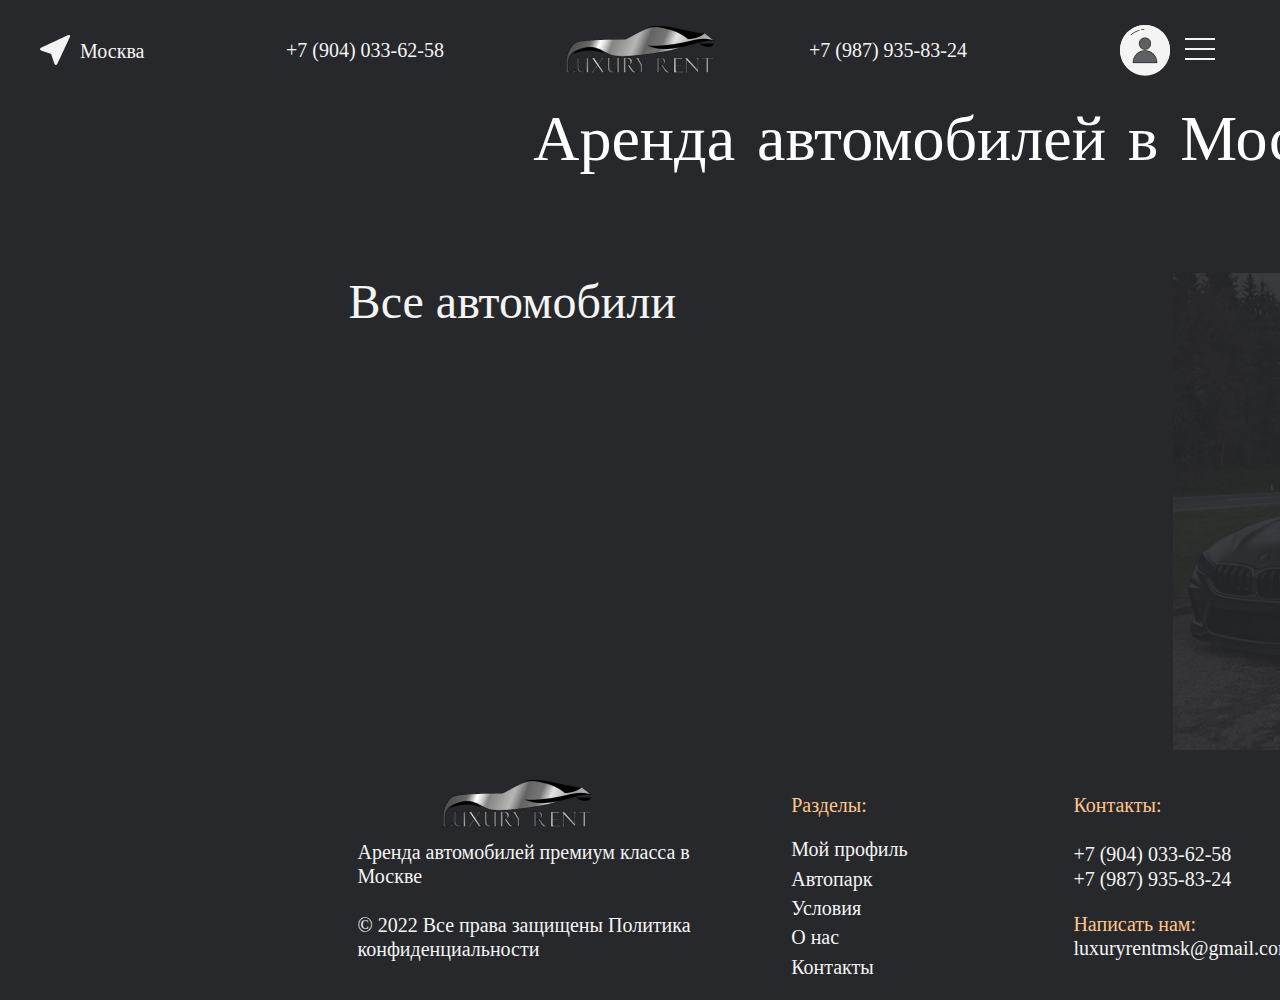
==== pages/catalog.html @ 40f9c1b6 "каталог" ====
<!DOCTYPE html>
<html lang="en">
<head>
    <meta charset="UTF-8">
    <meta http-equiv="X-UA-Compatible" content="IE=edge">
    <meta name="viewport" content="width=device-width, initial-scale=1.0">
    <link rel="stylesheet" href="/scss/style.css">
    <title>Document</title>
</head>
<body>
    <div class="wrapper">
        <div class="header lock_padding">
            <div class="header_body">
                <div class="header_menu">
                    <div class="menu_location">
                        <img src="/images/Vector.png" alt="">
                        <p>Москва</p>
                    </div>
                    <div class="menu_number1">
                        <p>+7 (904) 033-62-58</p>
                    </div>
                    <div class="menu_logo">
                        <a href="/index.html"> <img src="/images/Logo.png" alt=""></a>
                    </div>
                    <div class="menu_number2">
                        <p>+7 (987) 935-83-24</p>
                    </div>
                    <div class="menu_account">
                        <a href="#popup" class="account_link popup_link">
                            <img src="/images/account.png" alt="">
                        </a>
                        <div id="account_burger">
                            <div class="burger_line first"></div>
                            <div class="burger_line second"></div>
                            <div class="burger_line fourth"></div>
                        </div>
                        <div id="main_menu">
                            <div id="close">
                                <img src="/images/Close.png" alt="">
                            </div>
                            <nav>
                                <a href="#popup" class="popup_link">Мой профиль</a>
                                <a href="/pages/catalog.html">Автопарк</a>
                                <a href="#">Условия</a>
                                <a href="#">О нас</a>
                                <a href="#">Контакты</a>
                            </nav>
                        </div>
                    </div>
                </div>
            </div>
        </div>
        <div class="main">
            <div class="main-header">
                Аренда автомобилей в Москве
            </div>
            <div class="main-body">
                <div class="catalog-categories">
                    <a href="#" id="all" class="catalog-item">Все автомобили</a>
                </div>
                <div class="catalog-images">
                    <img id="all-cars" src="/images/catalog/main/all.png" alt="">
                </div>
            </div>
        </div>
        <div class="footer">
            <div class="footer_wrapper">
                <div class="footer_politics">
                    <div class="politics_logo"><img src="/images/Logo.png" alt=""></div>
                    <div class="politics_content">
                        <p>Аренда автомобилей премиум класса в Москве</p> <br>
                        <p>© 2022 Все
                            права защищены Политика конфиденциальности</p>
                    </div>
                </div>
                <div class="footer_menu">
                    <div class="menu_title title">Разделы:</div>
                    <div class="menu_content">
                        <a href="#popup" class="popup_link">
                            <p>Мой профиль</p>
                        </a><a href="#">
                            <p>Автопарк</p>
                        </a><a href="#">
                            <p>Условия</p>
                        </a><a href="#">
                            <p>О нас</p>
                        </a><a href="#">
                            <p>Контакты</p>
                        </a>
                    </div>
                </div>
                <div class="footer_contacts">
                    <div class="contacts_title title">
                        Контакты:
                    </div>
                    <div class="contacts_content">
                        <p>+7 (904) 033-62-58</p>
                        <p>+7 (987) 935-83-24</p>
                    </div>
                    <div class="writeUs title">
                        Написать нам:
                    </div>
                    <div class="writeUs_content">
                        luxuryrentmsk@gmail.com
                    </div>
                </div>
                <div class="footer_address">
                    <div class="address_title title">
                        Адрес:
                    </div>
                    <div class="address_content">
                        <p>Россия, г.Москва,</p>
                        <p>Новый Арбат, 32</p>
                    </div>
                    <div class="address_links">
                        <a href="#"><img src="/images/footer/telegram.png" alt=""></a>
                        <a href="#"> <img src="/images/footer/vk.png" alt=""></a>
                        <a href="#"><img src="/images/footer/inst.png" alt=""></a>
                    </div>
                </div>
            </div>
        </div>
    </div>
    <script src="/js/catalog.js"></script>
    <script src="/js/script.js"></script>
    <script src="/js/popup.js"></script>
    <script src="/js/registration.js"></script>
</body>
</html>
---- scss/style.css ----
@charset "UTF-8";
/*Обнуление*/
@import url("https://fonts.googleapis.com/css2?family=Graduate&display=swap");
* {
  padding: 0;
  margin: 0;
  border: 0;
}

*, *:before, *:after {
  box-sizing: border-box;
}

:focus, :active {
  outline: none;
}

a:focus, a:active {
  outline: none;
}

nav, footer, header, aside {
  display: block;
}

html, body {
  height: 100%;
  width: 100%;
  font-size: 100%;
  line-height: 1;
  font-size: 14px;
  -ms-text-size-adjust: 100%;
  -moz-text-size-adjust: 100%;
  -webkit-text-size-adjust: 100%;
}

input, button, textarea {
  font-family: inherit;
}

input::-ms-clear {
  display: none;
}

button {
  cursor: pointer;
}

button::-moz-focus-inner {
  padding: 0;
  border: 0;
}

a, a:visited {
  text-decoration: none;
}

a:hover {
  text-decoration: none;
}

ul li {
  list-style: none;
}

img {
  vertical-align: top;
}

h1, h2, h3, h4, h5, h6 {
  font-size: inherit;
  font-weight: 400;
}

/*--------------------*/
@font-face {
  font-family: Montserrat;
  src: url("https://fonts.googleapis.com/css2?family=Montserrat&display=swap");
}
* {
  font-family: Montserrat;
}

body {
  background: #27282B;
}

body.lock {
  overflow: hidden;
}

.php {
  display: none;
}

#main_menu {
  background: #27282B;
  width: 246px;
  height: 370px;
  overflow: visible;
  position: absolute;
  top: 25px;
  margin-right: 50px;
}
#main_menu #close {
  display: flex;
  justify-content: left;
  cursor: pointer;
  height: 10px;
}
#main_menu #close img {
  margin-left: 210px;
}
#main_menu nav {
  display: flex;
  flex-direction: column;
  line-height: 24.38px;
}
#main_menu nav a:first-child {
  margin-top: 35px;
}
#main_menu nav a {
  text-align: center;
  font-size: 20px;
  color: white;
  text-decoration: none;
  margin-bottom: 40px;
}

.wrapper {
  width: 1920px;
  margin-left: auto;
  margin-right: auto;
}
.wrapper .header {
  position: fixed;
  top: 0;
  left: 0;
  background-color: #27282B;
  width: 100%;
  height: 100px;
  display: flex;
  align-items: center;
  z-index: 3;
}
.wrapper .header .header_body {
  width: 1200px;
  height: 80px;
  margin-left: auto;
  margin-right: auto;
}
.wrapper .header .header_body .header_menu {
  display: flex;
  height: 100%;
}
.wrapper .header .header_body .header_menu .menu_location {
  display: flex;
  align-items: center;
  height: 100%;
}
.wrapper .header .header_body .header_menu .menu_location img {
  width: 30px;
  height: 30px;
  margin-right: 10px;
}
.wrapper .header .header_body .header_menu .menu_location p {
  font-size: 20px;
  color: #F4F4F4;
  width: 80px;
  height: 22px;
  line-height: 24.38px;
}
.wrapper .header .header_body .header_menu .menu_number1 {
  display: flex;
  align-items: center;
  height: 100%;
  margin-left: 126px;
  width: 185px;
}
.wrapper .header .header_body .header_menu .menu_number1 p {
  color: #F4F4F4;
  line-height: 24.38px;
  font-size: 20px;
}
.wrapper .header .header_body .header_menu .menu_logo {
  display: flex;
  align-items: center;
  margin-left: 94px;
}
.wrapper .header .header_body .header_menu .menu_number2 {
  display: flex;
  align-items: center;
  height: 100%;
  margin-left: 94px;
  width: 185px;
}
.wrapper .header .header_body .header_menu .menu_number2 p {
  font-family: Montserrat;
  color: #F4F4F4;
  line-height: 24.38px;
  font-size: 20px;
}
.wrapper .header .header_body .header_menu .menu_account {
  display: flex;
  align-items: center;
  height: 100%;
  width: 246px;
}
.wrapper .header .header_body .header_menu .menu_account .account_link {
  margin-left: 154px;
  height: 50px;
  width: 50px;
  border-radius: 50%;
  background-color: #F4F4F4;
  display: flex;
  align-items: center;
  justify-content: center;
  flex-direction: column;
  margin-left: 126px;
  margin-right: 15px;
}
.wrapper .header .header_body .header_menu .menu_account #account_burger {
  margin: 200px auto;
  width: 30px;
  height: 40px;
  padding: 0;
  margin: 0;
  box-sizing: border-box;
  position: relative;
  text-align: center;
  background-color: #27282B;
  cursor: pointer;
}
.wrapper .header .header_body .header_menu .menu_account #account_burger .burger_line {
  position: absolute;
  top: 8px;
  right: 0;
  width: 30px;
  height: 2px;
  background: #F4F4F4;
}
.wrapper .header .header_body .header_menu .menu_account #account_burger .second {
  top: 18px;
}
.wrapper .header .header_body .header_menu .menu_account #account_burger .fourth {
  top: 28px;
}
.wrapper .main {
  margin-top: 100px;
  width: 100%;
}
.wrapper .main .main_body {
  height: 100%;
  width: 100%;
  background: #27282B url(../images/Main.png) no-repeat;
}
.wrapper .main .main_body .title p {
  padding-top: 200px;
  padding-left: 355px;
  color: #FFFFFF;
  font-size: 64px;
  line-height: 72.9px;
  font-family: Graduate;
}
.wrapper .main .main_body .catalog {
  margin-left: 360px;
  display: flex;
  width: 480px;
  height: 60px;
  border: 2px solid #F4F4F4;
  border-radius: 20px;
  align-items: center;
  margin-top: 383px;
}
.wrapper .main .main_body .catalog .catalog_arrow {
  margin-left: 37px;
  width: 49.65px;
}
.wrapper .main .main_body .catalog .catalog_arrow #arrow_black {
  display: none;
}
.wrapper .main .main_body .catalog .catalog_content {
  margin-left: 20.35px;
}
.wrapper .main .main_body .catalog .catalog_content p {
  font-family: Montserrat;
  font-weight: 500;
  color: #F4F4F4;
  font-size: 24px;
  line-height: 29.26px;
}
.wrapper .main .main_body .catalog:hover #arrow {
  display: none;
}
.wrapper .main .main_body .catalog:hover #arrow_black {
  display: inline;
}
.wrapper .main .main_body .catalog:hover {
  background-color: #F4F4F4;
}
.wrapper .main .main_body .catalog:hover .catalog_content p {
  color: #27282B;
}
.wrapper .main .main_body .main_info {
  margin-top: 174px;
  display: flex;
  align-items: center;
  justify-content: space-around;
}
.wrapper .main .main_body .main_info .info_block {
  width: 400px;
  height: 223px;
  display: flex;
  flex-direction: column;
}
.wrapper .main .main_body .main_info .info_block .block_logo {
  margin-left: auto;
  margin-right: auto;
  height: 80px;
  width: 80px;
}
.wrapper .main .main_body .main_info .info_block .block_title {
  margin-top: 31px;
  color: #FFFFFF;
  font-size: 32px;
  line-height: 36.45px;
  text-align: center;
}
.wrapper .main .main_body .main_info .info_block .block_body {
  margin-top: 22px;
  text-align: center;
  color: #FFFFFF;
  font-size: 20px;
  line-height: 24.38px;
}
.wrapper .main .main_body .carPark {
  margin-top: 90px;
  width: 1200px;
  height: 961px;
  margin-left: auto;
  margin-right: auto;
}
.wrapper .main .main_body .carPark .carPark_title {
  width: 225px;
  height: 58.06px;
  margin-left: auto;
  margin-right: auto;
  font-size: 48px;
  line-height: 54.67px;
  font-family: Graduate;
  color: #FFC68C;
}
.wrapper .main .main_body .carPark .carPark_content {
  margin-top: 23.94px;
  display: grid;
  grid-template-columns: 587px 587px;
}
.wrapper .main .main_body .carPark .carPark_content .content_item {
  width: 587px;
  height: 370px;
  box-shadow: inset 0px 30px 35px 0px #27282B;
}
.wrapper .main .main_body .carPark .carPark_content .content_item .title {
  font-size: 32px;
  line-height: 36.45px;
  font-family: Graduate;
  color: #F4F4F4;
  width: 508px;
  height: 35px;
  padding-top: 9px;
  margin-left: 5px;
}
.wrapper .main .main_body .carPark .carPark_content .content_item .audi {
  margin-left: 10px;
}
.wrapper .main .main_body .carPark .carPark_content .content_item .price {
  height: 35px;
  width: 280px;
  font-size: 32px;
  line-height: 36.45px;
  font-family: Graduate;
  color: #F4F4F4;
  margin-left: 290px;
  margin-top: 285px;
}
.wrapper .main .main_body .carPark .carPark_content .first {
  background: url(../images/lambo1.png);
}
.wrapper .main .main_body .carPark .carPark_content .first:hover {
  background-image: url(../images/lambo2.png);
}
.wrapper .main .main_body .carPark .carPark_content .second {
  background-image: url(../images/rolls1.png);
  margin-left: 26px;
}
.wrapper .main .main_body .carPark .carPark_content .second:hover {
  background-image: url(../images/rolls2.png);
}
.wrapper .main .main_body .carPark .carPark_content .third {
  background-image: url(../images/audi1.png);
  margin-top: 30px;
}
.wrapper .main .main_body .carPark .carPark_content .third:hover {
  background-image: url(../images/audi2.png);
}
.wrapper .main .main_body .carPark .carPark_content .fourth {
  background-image: url(../images/mustang1.png);
  margin-left: 26px;
  margin-top: 30px;
}
.wrapper .main .main_body .carPark .carPark_content .fourth:hover {
  background-image: url(../images/mustang2.png);
}
.wrapper .main .main_body .carPark_button {
  margin-top: 30px;
  width: 480px;
  height: 60px;
  border: 2px solid #FFC68C;
  border-radius: 20px;
  display: flex;
  align-items: center;
  margin-left: auto;
  margin-right: auto;
  justify-content: center;
  color: #FFC68C;
  font-family: Montserrat;
  font-size: 24px;
  font-weight: 29.26px;
}
.wrapper .main .main_body .carPark_button:hover {
  background-color: #FFC68C;
  color: #F4F4F4;
}
.wrapper .main .info {
  margin-top: 93px;
  width: 1200px;
  height: 586px;
  margin-left: auto;
  margin-right: auto;
  border: 2px solid #FFC68C;
  border-radius: 250px 0 0 0;
}
.wrapper .main .info .info_title {
  margin-top: 22px;
  font-family: Graduate;
  font-size: 48px;
  line-height: 54.67px;
  text-align: center;
  color: #F4F4F4;
}
.wrapper .main .info .info_content p {
  font-family: Graduate;
  font-size: 32px;
  line-height: 36.45px;
  color: #F4F4F4;
  margin-left: 116px;
  margin-top: 27px;
}
.wrapper .main .info .info_content p:first-child {
  margin-top: 35px;
}
.wrapper .main .info .info_content .color {
  color: #FFC68C;
  font-size: 32px;
}
.wrapper .main .info .info_content span {
  font-family: Montserrat;
  font-size: 20px;
  line-height: 24.38px;
}
.wrapper .main .info .info_content .text {
  display: block;
  margin-left: 95px;
}
.wrapper .main .info .info_content .first,
.wrapper .main .info .info_content .second,
.wrapper .main .info .info_content .third,
.wrapper .main .info .info_content .fourth,
.wrapper .main .info .info_content .fifth,
.wrapper .main .info .info_content .sixth {
  margin-right: 34px;
}
.wrapper .main .clients {
  z-index: 0;
  margin-top: 90px;
  height: 593px;
  width: 100%;
  overflow: hidden;
}
.wrapper .main .clients .clients_title {
  height: 58px;
  width: 375px;
  margin-left: auto;
  margin-right: auto;
  font-family: Graduate;
  font-size: 48px;
  line-height: 54.67px;
  color: #FFC68C;
  margin-bottom: 38px;
}
.wrapper .main .clients .swiper_container {
  width: 100%;
  z-index: 1;
}
.wrapper .main .clients .swiper_container .swiper_wrapper {
  width: 100%;
}
.wrapper .main .clients .swiper_container .swiper_wrapper .swiper-slide {
  width: 710px;
}
.wrapper .main .clients .swiper_container .swiper_wrapper .swiper-slide .slide-image {
  width: 710px;
}
.wrapper .main .benefits {
  margin-top: 90px;
  width: 1200px;
  margin-left: auto;
  margin-right: auto;
}
.wrapper .main .benefits .benefits_title {
  font-family: Graduate;
  font-size: 48px;
  text-align: center;
  line-height: 54.67px;
  color: #FFC68C;
}
.wrapper .main .benefits .benefits_content {
  margin-top: 38px;
  font-family: Montserrat;
  font-size: 32px;
  line-height: 39.01px;
  color: #F4F4F4;
}
.wrapper .footer {
  width: 100%;
  margin-top: 30px;
}
.wrapper .footer .footer_wrapper {
  width: 1205px;
  height: 198px;
  margin-left: auto;
  margin-right: auto;
  display: flex;
}
.wrapper .footer .footer_wrapper .title {
  color: #FFC68C;
  font-size: 20px;
  font-family: Montserrat;
  line-height: 24.38px;
}
.wrapper .footer .footer_wrapper .footer_politics {
  width: 340px;
  height: 175px;
  display: flex;
  flex-direction: column;
}
.wrapper .footer .footer_wrapper .footer_politics .politics_logo {
  width: 165px;
  margin-right: auto;
  margin-left: auto;
}
.wrapper .footer .footer_wrapper .footer_politics .politics_content {
  margin-top: 12px;
  color: #F4F4F4;
  font-family: Montserrat;
  font-size: 20px;
  line-height: 24.38px;
}
.wrapper .footer .footer_wrapper .footer_menu {
  margin-left: 100px;
  margin-top: 13px;
  width: 150px;
}
.wrapper .footer .footer_wrapper .footer_menu .menu_title {
  margin-bottom: 20px;
}
.wrapper .footer .footer_wrapper .footer_menu .menu_content p {
  font-size: 20px;
  line-height: 24.38px;
  color: #F4F4F4;
  margin-top: 5px;
}
.wrapper .footer .footer_wrapper .footer_contacts {
  margin-top: 13px;
  margin-left: 135px;
  width: 240px;
}
.wrapper .footer .footer_wrapper .footer_contacts .contacts_title {
  margin-bottom: 25px;
}
.wrapper .footer .footer_wrapper .footer_contacts .contacts_content {
  margin-bottom: 21px;
}
.wrapper .footer .footer_wrapper .footer_contacts .contacts_content p {
  color: #F4F4F4;
  font-size: 20px;
  line-height: 24.38px;
}
.wrapper .footer .footer_wrapper .footer_contacts .writeUs_title {
  margin-bottom: 21px;
}
.wrapper .footer .footer_wrapper .footer_contacts .writeUs_content {
  color: #F4F4F4;
  font-size: 20px;
  line-height: 24.38px;
}
.wrapper .footer .footer_wrapper .footer_address {
  margin-left: 72px;
  margin-top: 13px;
  width: 185px;
}
.wrapper .footer .footer_wrapper .footer_address .address_content {
  margin-top: 25px;
  margin-bottom: 25px;
}
.wrapper .footer .footer_wrapper .footer_address .address_content p {
  color: #F4F4F4;
  font-size: 20px;
  line-height: 24.38px;
}
.wrapper .footer .footer_wrapper .footer_address .address_links {
  width: 160px;
  display: flex;
  justify-content: space-between;
  align-items: center;
}

.popup {
  z-index: 3;
  position: fixed;
  width: 100%;
  height: 100%;
  background-color: rgba(0, 0, 0, 0.8);
  top: 0;
  left: 0;
  opacity: 0;
  visibility: hidden;
  overflow-x: hidden;
  overflow-y: auto;
  transition: all 0.8s ease 0s;
}
.popup .popup_body {
  min-height: 100%;
  display: flex;
  align-items: center;
  justify-content: center;
  padding: 30px 10px;
}
.popup .popup_body .popup_content {
  background-color: #27282B;
  border-radius: 20px;
  width: 800px;
  height: 685px;
  transition: all 0.8s ease 0s;
  opacity: 0;
  transform: perspective(600px) translate(0px, -100%) rotateX(45deg);
}
.popup .popup_body .popup_content .popup_letter {
  width: 100%;
  height: 80px;
  background-image: url("../images/account_letter.png");
}
.popup .popup_body .popup_content .popup_title {
  margin-top: 15px;
  font-size: 48px;
  width: 600px;
  height: 55px;
  color: #F4F4F4;
  font-family: Montserrat;
  line-height: 58.51px;
  margin-left: auto;
  margin-right: auto;
  text-align: center;
}
.popup .popup_body .popup_content .popup_input {
  background-color: #27282B;
  width: 415px;
  height: 35px;
  margin-left: 193px;
  border-bottom: 1px solid #F4F4F4;
  color: #F4F4F4;
  font-family: Montserrat;
  line-height: 24.38px;
  font-size: 20px;
  display: block;
}
.popup .popup_body .popup_content .popup_login {
  margin-top: 45px;
}
.popup .popup_body .popup_content .popup_password {
  margin-top: 15px;
}
.popup .popup_body .popup_content .popup_button {
  display: block;
  background-color: #27282B;
  width: 415px;
  height: 60px;
  margin-left: 192px;
  border: 2px solid #FFC68C;
  border-radius: 20px;
  margin-top: 45px;
  color: #F4F4F4;
  font-size: 24px;
  line-height: 29.26px;
  margin-bottom: 17px;
}
.popup .popup_body .popup_content .popup_button:hover {
  background-color: #FFC68C;
  color: #27282B;
}
.popup .popup_body .popup_content .popup_registration {
  height: 45px;
  width: 250px;
  font-size: 20px;
  color: #FFC68C;
  text-align: center;
  line-height: 24.38px;
}
.popup .popup_body .popup_content .popup_terms {
  width: 430px;
  height: 50px;
  margin-left: auto;
  margin-right: auto;
  text-align: center;
  color: #F4F4F4;
  font-size: 20px;
  line-height: 24.38px;
  position: relative;
  top: 86px;
}
.popup .popup_body .popup_content .popup_terms a {
  color: #FFC68C;
}
.popup .popup_body .popup_content .last {
  width: 430px;
  height: 50px;
  margin-left: auto;
  margin-right: auto;
  text-align: center;
  color: #F4F4F4;
  font-size: 20px;
  line-height: 24.38px;
  position: static;
  margin-top: 10px;
}
.popup .popup_body .popup_content .last a {
  color: #FFC68C;
}
.popup .popup_body .popup_content #error {
  color: red;
  font-size: 20px;
  line-height: 24px;
  width: 500px;
  height: 100px;
  margin-left: auto;
  margin-right: auto;
  text-align: center;
  visibility: hidden;
}
.popup .popup_body .popup_content .popup_name {
  margin-top: 47px;
}
.popup .popup_body .popup_content .popup_email {
  margin-top: 15px;
}

.popup.open {
  opacity: 1;
  visibility: visible;
}
.popup.open .popup_content {
  transform: perspective(600px) translate(0px, 0px) rotateX(0deg);
  opacity: 1;
}

.wrapper_body {
  margin-top: 160px;
  width: 100%;
  height: 1200px;
}
.wrapper_body .wrapper_content {
  width: 1200px;
  margin-left: auto;
  margin-right: auto;
  display: flex;
  justify-content: space-between;
}
.wrapper_body .wrapper_content .wrapper_menu {
  width: 378px;
  height: 175px;
  background-color: #F4F4F4;
  border-radius: 20px;
}
.wrapper_body .wrapper_content .wrapper_menu .wrapper_letter {
  background-image: url(../images/account_letter.png);
  background-size: 378px 35px;
  width: 100%;
  height: 35px;
}
.wrapper_body .wrapper_content .wrapper_menu .menu_content {
  margin-top: 25px;
  display: flex;
  flex-direction: column;
  align-items: center;
}
.wrapper_body .wrapper_content .wrapper_menu .menu_content div {
  height: 20px;
  color: #27282B;
  font-size: 20px;
  line-height: 24px;
  cursor: pointer;
  margin-bottom: 10px;
}
.wrapper_body .wrapper_content .wrapper_menu .menu_content a:not(:first-child) {
  margin-top: 15px;
}
.wrapper_body .wrapper_content .wrapper_profile {
  width: 800px;
  height: 1072px;
  background-color: #F4F4F4;
  border-radius: 20px;
  display: none;
}
.wrapper_body .wrapper_content .wrapper_profile .profile_subtitle {
  width: 150px;
  height: 20px;
  font-size: 20px;
  color: #27282B;
  margin-top: 15px;
  margin-left: 28px;
  line-height: 24px;
}
.wrapper_body .wrapper_content .wrapper_profile .profile_title {
  color: #27282B;
  font-size: 32px;
  font-weight: 600;
  height: 45px;
  width: 440px;
  margin-top: 15px;
  margin-left: 28px;
}
.wrapper_body .wrapper_content .wrapper_profile .profile_personal .title {
  margin-top: 45px;
  color: #27282B;
  height: 20px;
  font-size: 20px;
  line-height: 24px;
  margin-left: 28px;
}
.wrapper_body .wrapper_content .wrapper_profile .profile_personal input {
  padding-left: 10px;
  margin-top: 15px;
  margin-left: 30px;
  width: 742px;
  height: 50px;
  color: #27282B;
  font-size: 20px;
  line-height: 24px;
  border: 1px solid #27282B;
  border-radius: 5px;
}
.wrapper_body .wrapper_content .wrapper_profile .profile_additional .title {
  margin-top: 45px;
  color: #27282B;
  height: 20px;
  font-size: 20px;
  line-height: 24px;
  margin-left: 28px;
}
.wrapper_body .wrapper_content .wrapper_profile .profile_additional input {
  padding-left: 10px;
  margin-top: 15px;
  margin-left: 30px;
  width: 742px;
  height: 50px;
  color: #27282B;
  font-size: 20px;
  line-height: 24px;
  border: 1px solid #27282B;
  border-radius: 5px;
}
.wrapper_body .wrapper_content .wrapper_profile .profile_passwordChange .title {
  margin-top: 45px;
  color: #27282B;
  height: 20px;
  font-size: 20px;
  line-height: 24px;
  margin-left: 28px;
}
.wrapper_body .wrapper_content .wrapper_profile .profile_passwordChange input {
  padding-left: 10px;
  margin-top: 15px;
  margin-left: 30px;
  width: 742px;
  height: 50px;
  color: #27282B;
  font-size: 20px;
  line-height: 24px;
  border: 1px solid #27282B;
  border-radius: 5px;
}
.wrapper_body .wrapper_content .wrapper_profile .profile {
  width: 317px;
  height: 60px;
  background: #FFC68C;
  border-radius: 20px;
  color: #F4F4F4;
  font-size: 24px;
  line-height: 29px;
  font-weight: 500;
  margin-top: 47px;
  margin-left: 31px;
  box-shadow: 2px 2px 1px #000000;
}

.feedback {
  margin-top: 90px;
  background-image: url("../images/feedback_background.png");
  width: 1920px;
  height: 700px;
}
.feedback .feedback_title {
  height: 64px;
  width: 500px;
  font-family: Graduate;
  font-size: 48px;
  line-height: 54.67px;
  color: #F4F4F4;
  padding-top: 34px;
  margin-left: 360px;
}
.feedback .feedback_text {
  width: 1042px;
  height: 45px;
  font-family: Montserrat;
  font-size: 32px;
  line-height: 39.01px;
  color: #F4F4F4;
  margin-top: 40px;
  margin-left: 360px;
}
.feedback .feedback_name {
  height: 50px;
  width: 468px;
  margin-left: 360px;
  margin-top: 30px;
  font-family: Montserrat;
  font-size: 20px;
  line-height: 24.38px;
  padding-left: 20px;
  margin-right: 105px;
}
.feedback .feedback_number {
  height: 50px;
  width: 468px;
  margin-top: 30px;
  font-family: Montserrat;
  font-size: 20px;
  line-height: 24.38px;
  padding-left: 20px;
}
.feedback .feedback_button {
  width: 465px;
  height: 60px;
  background: linear-gradient(180deg, rgba(39, 40, 43, 0.5) 0%, rgba(39, 40, 43, 0) 100%);
  border-radius: 220px 220px 0px 0px;
  border: 2px solid #F4F4F4;
  border-radius: 20px;
  color: #F4F4F4;
  font-family: Montserrat;
  font-size: 24px;
  line-height: 29.26px;
  display: flex;
  align-items: center;
  justify-content: center;
  margin-left: 360px;
  margin-top: 30px;
  cursor: pointer;
}
.feedback #feedback_button:hover {
  background: #F4F4F4;
  color: #27282B;
}

.wrapper-lambo {
  padding: 30px;
  padding-top: 75px;
  min-height: 100%;
  position: relative;
  overflow: hidden;
}

.labmo-title {
  z-index: 2;
  position: absolute;
  font-family: Graduate;
  line-height: 72.9px;
  font-size: 64px;
  color: #fff;
  width: 935px;
  margin-top: 40px;
  margin-left: 390px;
}

.image-slider {
  padding: 30px 0px 70px 0;
}

.image-slider__image {
  text-align: center;
}

.image-slider__image img {
  min-width: 100%;
}

.lambo-information {
  width: 100%;
  display: flex;
}
.lambo-information .lambo-info {
  width: 632px;
  height: 424px;
  border: 3px solid #F4F4F4;
  border-radius: 10px;
  margin-left: 360px;
  padding-top: 16px;
}
.lambo-information .lambo-info p {
  color: #F4F4F4;
  font-size: 24px;
  line-height: 39px;
  margin-left: 28px;
}
.lambo-information .lambo-info p:firt-child() {
  margin-top: 16px;
}
.lambo-information .lambo-rent {
  width: 523px;
  height: 424px;
  border: 3px solid #FFC68C;
  border-radius: 10px;
  margin-left: 45px;
}
.lambo-information .lambo-rent .rent-title {
  font-size: 24px;
  color: #F4F4F4;
  line-height: 29.26px;
  margin-top: 16px;
  margin-left: 28px;
}
.lambo-information .lambo-rent .rent-start {
  margin-left: 28px;
  margin-top: 20px;
}
.lambo-information .lambo-rent .rent-end {
  margin-left: 28px;
  margin-top: 20px;
}
.lambo-information .lambo-rent hr {
  margin-top: 27px;
  height: 3px;
  background-color: #FFC68C;
  width: 100%;
}
.lambo-information .lambo-rent .rent-price {
  margin-left: 28px;
  margin-top: 20px;
  color: #F4F4F4;
  font-size: 24px;
  line-height: 29.26px;
}
.lambo-information .lambo-rent .price {
  margin-left: 28px;
  margin-top: 24px;
  height: 50px;
  width: 333px;
  color: #F4F4F4;
  border: 3px solid #FFC68C;
  border-radius: 20px;
  background: #27282B;
  font-size: 20px;
  line-height: 29.26px;
  text-align: center;
}
.lambo-information .lambo-rent .rent {
  margin-left: 28px;
  margin-top: 14px;
  height: 50px;
  width: 333px;
  color: #F4F4F4;
  border-radius: 20px;
  background: #FFC68C;
  font-size: 20px;
  line-height: 29.26px;
  text-align: center;
}
.lambo-information .lambo-rent .rent:hover {
  background: #F4F4F4;
  color: #27282B;
}

.rent-start {
  width: 468px;
  height: 50px;
}
.rent-start #rent-start {
  width: 100%;
  height: 100%;
  background: #F4F4F4;
  opacity: 0.8;
  border-radius: 10px;
  font-size: 20px;
  line-height: 24.38px;
  color: #27282B;
  opacity: 0.8;
  padding-left: 62px;
  background-image: url(../images/lambo/images/start.png);
  background-repeat: no-repeat;
  background-position-y: center;
  background-position-x: 15px;
  padding-right: 15px;
}

.rent-end {
  width: 468px;
  height: 50px;
}
.rent-end #rent-end {
  width: 100%;
  height: 100%;
  background: #F4F4F4;
  opacity: 0.8;
  border-radius: 10px;
  font-size: 20px;
  line-height: 24.38px;
  color: #27282B;
  opacity: 0.8;
  padding-left: 62px;
  background-image: url(../images/lambo/images/end.png);
  background-repeat: no-repeat;
  background-position-y: center;
  background-position-x: 15px;
  padding-right: 15px;
}

.car-info {
  margin-top: 45px;
  margin-left: auto;
  margin-right: auto;
  width: 1200px;
  color: #FFFFFF;
  font-size: 24px;
  line-height: 29.26px;
}

.car-menu {
  margin-top: 45px;
  width: 1200px;
  margin-left: auto;
  margin-right: auto;
}
.car-menu .car-peculiarities {
  width: 100%;
  height: 75px;
  display: flex;
  justify-content: space-between;
  align-items: center;
  background-color: #5E6063;
  padding: 30px 15px 28px 15px;
}
.car-menu .car-peculiarities .peculiarities-text {
  height: 400;
  font-size: 24px;
  line-height: 29.26px;
  color: #F4F4F4;
}
.car-menu .car-peculiarities #peculiarities-plus {
  cursor: pointer;
  transition: all 0.5s ease 0s;
  transform: rotate(0deg);
}

.peculiarities {
  width: 1200px;
  height: 382px;
  overflow: hidden;
}

#peculiarities-hidden {
  width: 100%;
  height: 100%;
  margin-left: auto;
  margin-right: auto;
  background-color: #5E6063;
  font-size: 20px;
  line-height: 24.38px;
  color: #F4F4F4;
  padding-top: 20px;
  padding-left: 30px;
  transition: all 0.5s ease 0s;
  transform: translate(0px, -100%);
}

.rent1 {
  width: 1200px;
  height: 150px;
  overflow: hidden;
}

.car-rent {
  width: 100%;
  height: 75px;
  display: flex;
  justify-content: space-between;
  align-items: center;
  background-color: #5E6063;
  padding: 30px 15px 28px 15px;
}
.car-rent .rent-text {
  height: 400;
  font-size: 24px;
  line-height: 29.26px;
  color: #F4F4F4;
}
.car-rent #rent-plus {
  cursor: pointer;
  transition: all 0.5s ease 0s;
  transform: rotate(0deg);
}

#rent-hidden {
  width: 100%;
  height: 150px;
  margin-left: auto;
  margin-right: auto;
  background-color: #5E6063;
  font-size: 20px;
  line-height: 24.38px;
  color: #F4F4F4;
  padding-top: 20px;
  padding-left: 30px;
  transition: all 0.5s ease 0s;
  transform: translate(0px, -100%);
}

.move {
  position: relative;
  top: -377px;
  transition: all 0.5s ease 0s;
}

.car-price {
  margin-left: auto;
  margin-right: auto;
  color: #F4F4F4;
  font-size: 24px;
  line-height: 29.26px;
  width: 1200px;
}
.car-price table {
  border-collapse: collapse;
  width: 100%;
}
.car-price table td {
  border: 3px solid #F4F4F4;
  text-align: center;
}

.menu-move {
  transition: all 0.5s ease 0s;
  position: relative;
  top: -482px;
}

.wrapper_rent {
  width: 800px;
}

.rent_block {
  background-color: #F4F4F4;
  width: 800px;
  height: 240px;
  margin-bottom: 30px;
  margin-left: auto;
  margin-right: auto;
  border-radius: 20px;
}
.rent_block .rent_block_body {
  display: flex;
}
.rent_block img {
  margin-top: 22px;
  width: 275px;
  height: 138px;
  position: relative;
  border-radius: 0px 220px 220px 0px;
}
.rent_block .carName {
  font-size: 24px;
  padding: 10px;
  color: #27282B;
  border-radius: 20px;
  line-height: 27.34px;
  font-family: Graduate;
  text-align: center;
}
.rent_block .carRent {
  display: flex;
  justify-content: space-around;
  font-size: 20px;
  line-height: 24px;
}
.rent_block .carRent p {
  opacity: 0.8;
}

.rent_block:first-child {
  margin-top: 30px;
}

.car {
  margin-left: 32px;
  width: 473px;
}

.carInfo {
  margin-top: 15px;
  display: flex;
  justify-content: space-between;
  padding-left: 14px;
  padding-right: 28px;
}
.carInfo .moderation {
  background: #FFC68C;
  border-radius: 20px;
  width: 220px;
  height: 40px;
  display: flex;
  align-items: center;
  justify-content: center;
  color: #F4F4F4;
  font-weight: 500;
  font-size: 24px;
  line-height: 29px;
}
.carInfo .info {
  background: #FFC68C;
  border-radius: 20px;
  width: 220px;
  height: 40px;
  display: flex;
  align-items: center;
  justify-content: center;
  color: #F4F4F4;
  font-weight: 500;
  font-size: 24px;
  line-height: 29px;
  box-shadow: 1px 1px 2px #000000;
}

.wrapper-docs {
  display: none;
}

.docs-block {
  background-color: #F4F4F4;
  border-radius: 20px;
  width: 800px;
  height: 1180px;
}
.docs-block .docs-header {
  height: 148px;
}
.docs-block .docs-header .docs-h1 {
  font-family: Montserrat;
  padding-top: 48px;
  margin-left: 28px;
  font-weight: 600;
  font-size: 32px;
  line-height: 39.01px;
  color: #27282B;
  padding-bottom: 10px;
}
.docs-block .docs-header .docs-h2 {
  margin-left: 28px;
  font-family: Montserrat;
  font-weight: 400;
  font-size: 20px;
  line-height: 24.38px;
  color: #27282B;
  opacity: 0.6;
}
.docs-block .docs-subheader {
  font-family: Montserrat;
  background-color: #27282B;
  height: 80px;
  font-weight: 400;
  font-size: 24px;
  color: #F4F4F4;
  line-height: 29.26px;
  padding-left: 62px;
  padding-top: 10px;
  text-align: center;
}
.docs-block .docs-passport .passport-header {
  margin-top: 30px;
  margin-left: 25px;
  font-family: Montserrat;
  font-weight: 600;
  font-size: 32px;
  line-height: 39.01px;
  color: #27282B;
  margin-bottom: 10px;
}
.docs-block .docs-passport .passport-body {
  width: 800px;
  display: flex;
  flex-wrap: wrap;
}
.docs-block .docs-passport .passport-body .docs-item {
  width: 301px;
  height: 235px;
  margin-right: 30px;
  margin-bottom: 30px;
}
.docs-block .docs-passport .passport-body .docs-item .docs-item-header {
  font-family: Montserrat;
  font-weight: 400;
  font-size: 20px;
  line-height: 24.38px;
  color: #27282B;
  opacity: 0.6;
  margin-bottom: 15px;
}
.docs-block .docs-passport .passport-body .docs-item:nth-child(odd) {
  margin-left: 28px;
}
.docs-block .docs-vu .vu-header {
  margin-left: 25px;
  font-family: Montserrat;
  font-weight: 600;
  font-size: 32px;
  line-height: 39.01px;
  color: #27282B;
  margin-bottom: 10px;
}
.docs-block .docs-vu .vu-body {
  width: 800px;
  display: flex;
  flex-wrap: wrap;
}
.docs-block .docs-vu .vu-body .vu-item {
  width: 301px;
  height: 235px;
  margin-right: 30px;
  margin-bottom: 30px;
}
.docs-block .docs-vu .vu-body .vu-item .vu-item-header {
  font-family: Montserrat;
  font-weight: 400;
  font-size: 20px;
  line-height: 24.38px;
  color: #27282B;
  opacity: 0.6;
  margin-bottom: 15px;
}
.docs-block .docs-vu .vu-body .vu-item:nth-child(odd) {
  margin-left: 28px;
}

.main-header {
  font-family: Graduate;
  font-weight: 400;
  font-size: 64px;
  line-height: 72.9px;
  text-align: center;
  color: #FFFFFF;
}

.main-body {
  padding-top: 100px;
  padding-left: 100px;
  padding-right: 100px;
  display: flex;
  flex-direction: row;
  justify-content: space-around;
}
.main-body .catalog-item {
  font-weight: 500;
  font-size: 48px;
  line-height: 58.51px;
  text-align: right;
  color: #F4F4F4;
}
.main-body .catalog-item:hover {
  color: #FFC68C;
}
.main-body #all-cars {
  opacity: 0.1;
}/*# sourceMappingURL=style.css.map */
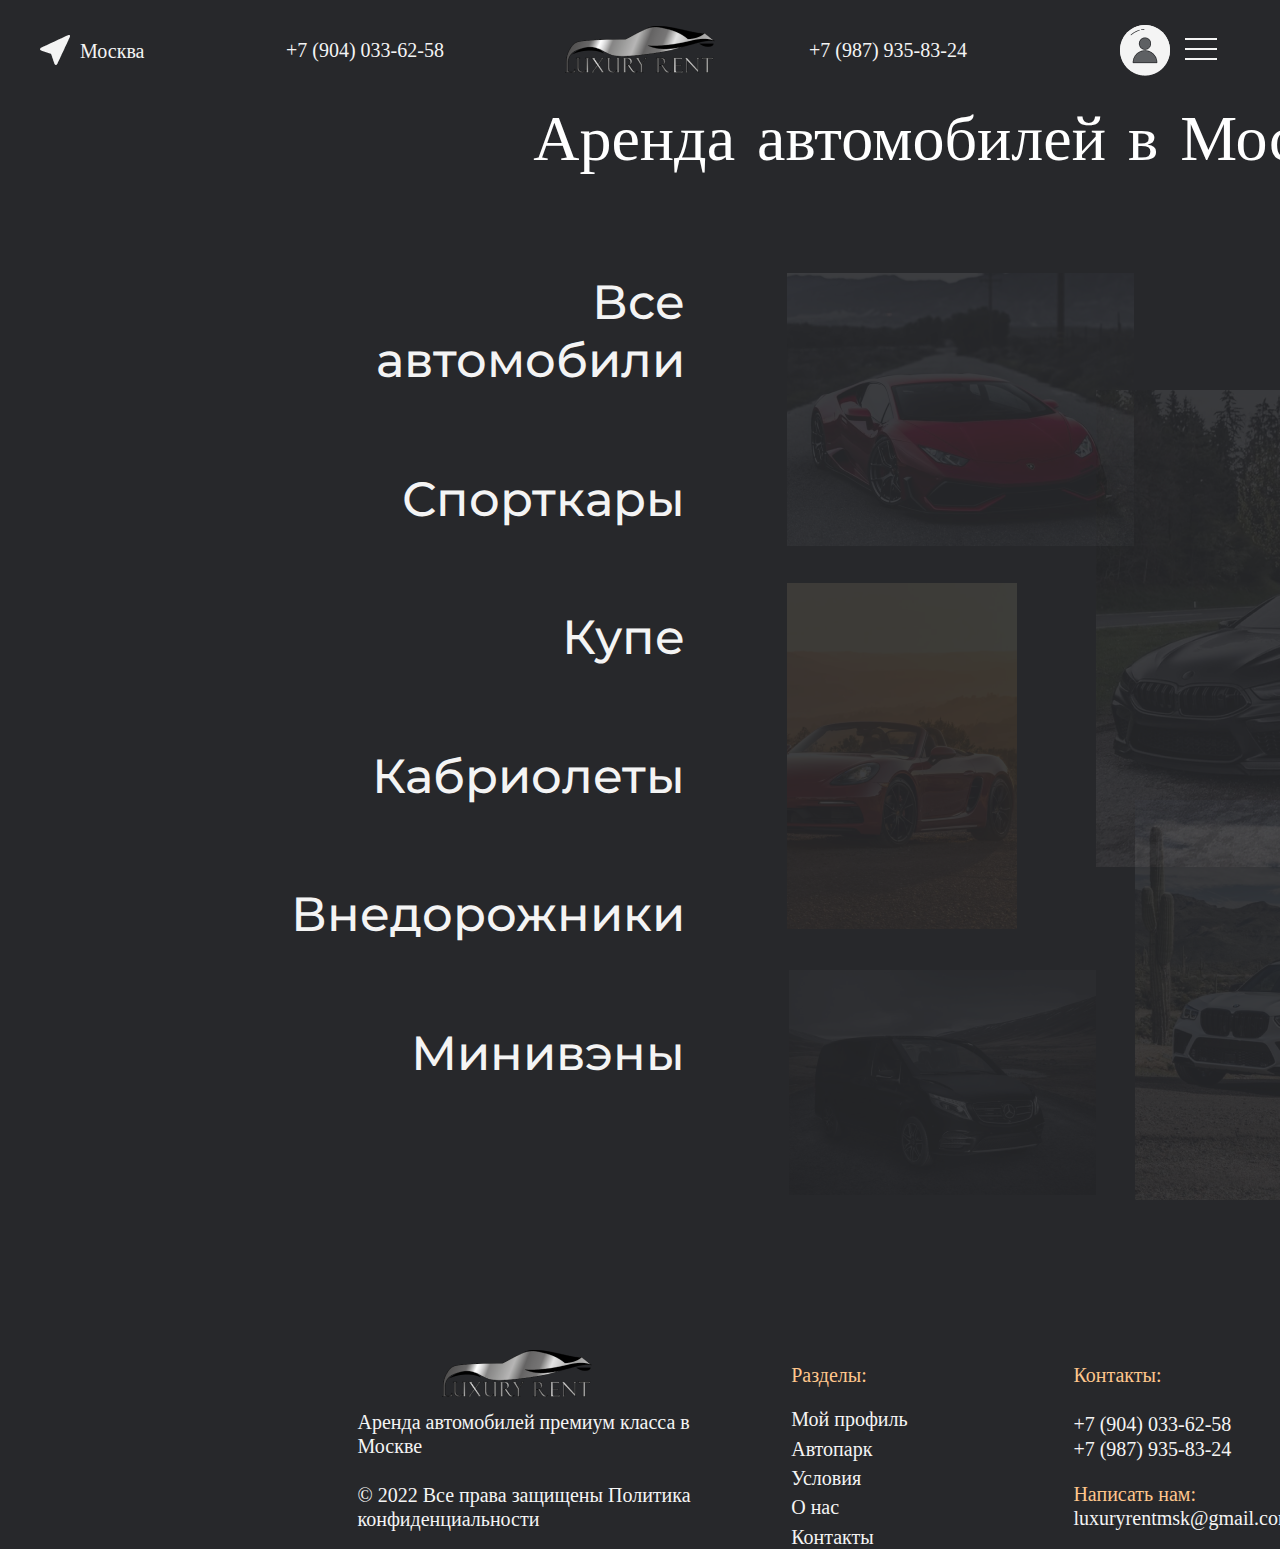
==== commit 7664eb17: "страница купе" ====
--- a/pages/catalog.html
+++ b/pages/catalog.html
@@ -51,15 +51,26 @@
             </div>
         </div>
         <div class="main">
-            <div class="main-header">
-                Аренда автомобилей в Москве
-            </div>
-            <div class="main-body">
-                <div class="catalog-categories">
-                    <a href="#" id="all" class="catalog-item">Все автомобили</a>
+            <div class="catalog-body">
+                <div class="main-header">
+                    Аренда автомобилей в Москве
                 </div>
-                <div class="catalog-images">
-                    <img id="all-cars" src="/images/catalog/main/all.png" alt="">
+                <div class="main-body">
+                    <div class="catalog-categories">
+                        <a href="/pages/catalog/all-cars.html" id="all" class="catalog-item">Все автомобили</a>
+                        <a href="#" id="sportcars" class="catalog-item">Спорткары</a>
+                        <a href="/pages/catalog/coupe.html" id="coupe" class="catalog-item">Купе</a>
+                        <a href="#" id="сabriolet" class="catalog-item">Кабриолеты</a>
+                        <a href="#" id="SUV" class="catalog-item">Внедорожники</a>
+                        <a href="#" id="van" class="catalog-item">Минивэны</a>
+                    </div>
+                    <div class="catalog-images">
+                        <img id="coupe-img" src="/images/catalog/main/coupe.png" alt="">
+                        <img id="sportcars-img" src="/images/catalog/main/sportcar.png" alt="">
+                        <img id="cabriolet-img" src="/images/catalog/main/cab.png" alt="">
+                        <img id="SUV-img" src="/images/catalog/main/SUV.png" alt="">
+                        <img id="van-img" src="/images/catalog/main/van.png" alt="">
+                    </div>
                 </div>
             </div>
         </div>
--- a/scss/style.css
+++ b/scss/style.css
@@ -1,5 +1,6 @@
 @charset "UTF-8";
 /*Обнуление*/
+@import url("https://fonts.googleapis.com/css2?family=Montserrat:ital,wght@0,100;0,200;0,300;0,400;0,500;0,600;0,700;0,800;0,900;1,100;1,200;1,300;1,400;1,500;1,600;1,700;1,800;1,900&display=swap");
 @import url("https://fonts.googleapis.com/css2?family=Graduate&display=swap");
 * {
   padding: 0;
@@ -75,8 +76,13 @@
 /*--------------------*/
 @font-face {
   font-family: Montserrat;
-  src: url("https://fonts.googleapis.com/css2?family=Montserrat&display=swap");
-}
+  src: url("https://fonts.googleapis.com/css?family=Montserrat");
+}
+input::-webkit-outer-spin-button,
+input::-webkit-inner-spin-button {
+  -webkit-appearance: none;
+}
+
 * {
   font-family: Montserrat;
 }
@@ -159,8 +165,8 @@
   height: 100%;
 }
 .wrapper .header .header_body .header_menu .menu_location img {
-  width: 30px;
-  height: 30px;
+  width: 320;
+  height: 320;
   margin-right: 10px;
 }
 .wrapper .header .header_body .header_menu .menu_location p {
@@ -221,7 +227,7 @@
 }
 .wrapper .header .header_body .header_menu .menu_account #account_burger {
   margin: 200px auto;
-  width: 30px;
+  width: 300px;
   height: 40px;
   padding: 0;
   margin: 0;
@@ -234,8 +240,7 @@
 .wrapper .header .header_body .header_menu .menu_account #account_burger .burger_line {
   position: absolute;
   top: 8px;
-  right: 0;
-  width: 30px;
+  width: 32px;
   height: 2px;
   background: #F4F4F4;
 }
@@ -358,7 +363,7 @@
 .wrapper .main .main_body .carPark .carPark_content .content_item {
   width: 587px;
   height: 370px;
-  box-shadow: inset 0px 30px 35px 0px #27282B;
+  box-shadow: inset 0px 320 35px 0px #27282B;
 }
 .wrapper .main .main_body .carPark .carPark_content .content_item .title {
   font-size: 32px;
@@ -398,7 +403,7 @@
 }
 .wrapper .main .main_body .carPark .carPark_content .third {
   background-image: url(../images/audi1.png);
-  margin-top: 30px;
+  margin-top: 320;
 }
 .wrapper .main .main_body .carPark .carPark_content .third:hover {
   background-image: url(../images/audi2.png);
@@ -406,13 +411,13 @@
 .wrapper .main .main_body .carPark .carPark_content .fourth {
   background-image: url(../images/mustang1.png);
   margin-left: 26px;
-  margin-top: 30px;
+  margin-top: 320;
 }
 .wrapper .main .main_body .carPark .carPark_content .fourth:hover {
   background-image: url(../images/mustang2.png);
 }
 .wrapper .main .main_body .carPark_button {
-  margin-top: 30px;
+  margin-top: 320;
   width: 480px;
   height: 60px;
   border: 2px solid #FFC68C;
@@ -533,7 +538,7 @@
 }
 .wrapper .footer {
   width: 100%;
-  margin-top: 30px;
+  margin-top: 320;
 }
 .wrapper .footer .footer_wrapper {
   width: 1205px;
@@ -644,7 +649,7 @@
   display: flex;
   align-items: center;
   justify-content: center;
-  padding: 30px 10px;
+  padding: 320 10px;
 }
 .popup .popup_body .popup_content {
   background-color: #27282B;
@@ -850,7 +855,7 @@
 .wrapper_body .wrapper_content .wrapper_profile .profile_personal input {
   padding-left: 10px;
   margin-top: 15px;
-  margin-left: 30px;
+  margin-left: 320;
   width: 742px;
   height: 50px;
   color: #27282B;
@@ -870,7 +875,7 @@
 .wrapper_body .wrapper_content .wrapper_profile .profile_additional input {
   padding-left: 10px;
   margin-top: 15px;
-  margin-left: 30px;
+  margin-left: 320;
   width: 742px;
   height: 50px;
   color: #27282B;
@@ -890,7 +895,7 @@
 .wrapper_body .wrapper_content .wrapper_profile .profile_passwordChange input {
   padding-left: 10px;
   margin-top: 15px;
-  margin-left: 30px;
+  margin-left: 320;
   width: 742px;
   height: 50px;
   color: #27282B;
@@ -943,7 +948,7 @@
   height: 50px;
   width: 468px;
   margin-left: 360px;
-  margin-top: 30px;
+  margin-top: 320;
   font-family: Montserrat;
   font-size: 20px;
   line-height: 24.38px;
@@ -953,7 +958,7 @@
 .feedback .feedback_number {
   height: 50px;
   width: 468px;
-  margin-top: 30px;
+  margin-top: 320;
   font-family: Montserrat;
   font-size: 20px;
   line-height: 24.38px;
@@ -974,7 +979,7 @@
   align-items: center;
   justify-content: center;
   margin-left: 360px;
-  margin-top: 30px;
+  margin-top: 320;
   cursor: pointer;
 }
 .feedback #feedback_button:hover {
@@ -983,7 +988,7 @@
 }
 
 .wrapper-lambo {
-  padding: 30px;
+  padding: 320;
   padding-top: 75px;
   min-height: 100%;
   position: relative;
@@ -1003,7 +1008,7 @@
 }
 
 .image-slider {
-  padding: 30px 0px 70px 0;
+  padding: 320 0px 70px 0;
 }
 
 .image-slider__image {
@@ -1167,7 +1172,7 @@
   justify-content: space-between;
   align-items: center;
   background-color: #5E6063;
-  padding: 30px 15px 28px 15px;
+  padding: 320 15px 28px 15px;
 }
 .car-menu .car-peculiarities .peculiarities-text {
   height: 400;
@@ -1197,7 +1202,7 @@
   line-height: 24.38px;
   color: #F4F4F4;
   padding-top: 20px;
-  padding-left: 30px;
+  padding-left: 320;
   transition: all 0.5s ease 0s;
   transform: translate(0px, -100%);
 }
@@ -1215,7 +1220,7 @@
   justify-content: space-between;
   align-items: center;
   background-color: #5E6063;
-  padding: 30px 15px 28px 15px;
+  padding: 320 15px 28px 15px;
 }
 .car-rent .rent-text {
   height: 400;
@@ -1239,7 +1244,7 @@
   line-height: 24.38px;
   color: #F4F4F4;
   padding-top: 20px;
-  padding-left: 30px;
+  padding-left: 320;
   transition: all 0.5s ease 0s;
   transform: translate(0px, -100%);
 }
@@ -1281,7 +1286,7 @@
   background-color: #F4F4F4;
   width: 800px;
   height: 240px;
-  margin-bottom: 30px;
+  margin-bottom: 320;
   margin-left: auto;
   margin-right: auto;
   border-radius: 20px;
@@ -1316,7 +1321,7 @@
 }
 
 .rent_block:first-child {
-  margin-top: 30px;
+  margin-top: 320;
 }
 
 .car {
@@ -1404,7 +1409,7 @@
   text-align: center;
 }
 .docs-block .docs-passport .passport-header {
-  margin-top: 30px;
+  margin-top: 320;
   margin-left: 25px;
   font-family: Montserrat;
   font-weight: 600;
@@ -1421,8 +1426,8 @@
 .docs-block .docs-passport .passport-body .docs-item {
   width: 301px;
   height: 235px;
-  margin-right: 30px;
-  margin-bottom: 30px;
+  margin-right: 320;
+  margin-bottom: 320;
 }
 .docs-block .docs-passport .passport-body .docs-item .docs-item-header {
   font-family: Montserrat;
@@ -1453,8 +1458,8 @@
 .docs-block .docs-vu .vu-body .vu-item {
   width: 301px;
   height: 235px;
-  margin-right: 30px;
-  margin-bottom: 30px;
+  margin-right: 320;
+  margin-bottom: 320;
 }
 .docs-block .docs-vu .vu-body .vu-item .vu-item-header {
   font-family: Montserrat;
@@ -1486,16 +1491,297 @@
   flex-direction: row;
   justify-content: space-around;
 }
+.main-body .catalog-categories {
+  display: flex;
+  flex-direction: column;
+  margin-left: 185px;
+}
 .main-body .catalog-item {
   font-weight: 500;
   font-size: 48px;
   line-height: 58.51px;
   text-align: right;
   color: #F4F4F4;
+  width: 400px;
+}
+.main-body .catalog-item:not(:last-child) {
+  margin-bottom: 80px;
 }
 .main-body .catalog-item:hover {
   color: #FFC68C;
 }
-.main-body #all-cars {
+.main-body #coupe-img, .main-body #sportcars-img, .main-body #cabriolet-img, .main-body #SUV-img, .main-body #van-img {
   opacity: 0.1;
+  z-index: 0;
+}
+.main-body #coupe-img {
+  position: relative;
+  top: 117px;
+  left: 411px;
+}
+.main-body #sportcars-img {
+  position: relative;
+  top: 0;
+  left: -300px;
+}
+.main-body #cabriolet-img {
+  position: relative;
+  left: -650px;
+  top: 310px;
+}
+.main-body #SUV-img {
+  position: relative;
+  left: 450px;
+  top: 50px;
+}
+.main-body #van-img {
+  position: relative;
+  left: -220px;
+  top: 220px;
+}
+
+.allCars-header {
+  padding-left: 361px;
+  align-items: center;
+  justify-content: space-around;
+  display: flex;
+  flex-direction: row;
+  background: #1B1B1B;
+}
+.allCars-header .help-hedaer {
+  font-family: "Montserrat";
+  font-style: normal;
+  font-weight: 500;
+  font-size: 48px;
+  line-height: 59px;
+  letter-spacing: 0.1em;
+  color: #FFFFFF;
+}
+.allCars-header .help-subheader {
+  width: 461px;
+  font-weight: 400;
+  font-size: 24px;
+  line-height: 29.26px;
+  color: #fff;
+  margin-top: 20px;
+}
+.allCars-header .help-button {
+  cursor: pointer;
+  font-weight: 500;
+  font-size: 24px;
+  line-height: 29.26px;
+  color: #FFC68C;
+  margin-top: 50px;
+}
+
+.allCars-body {
+  margin-top: 61px;
+}
+.allCars-body .allCars-body-header {
+  display: flex;
+}
+.allCars-body .allCars-body-header .allCars-title {
+  width: 850px;
+  padding-left: 360px;
+  font-family: "Montserrat";
+  font-style: normal;
+  font-weight: 500;
+  font-size: 48px;
+  line-height: 59px;
+  color: #F4F4F4;
+}
+.allCars-body .allCars-body-header .allCars-filter {
+  display: flex;
+  align-items: center;
+}
+.allCars-body .allCars-body-header .allCars-filter .filter {
+  cursor: pointer;
+  display: flex;
+  align-items: center;
+  font-family: "Montserrat";
+  font-style: normal;
+  font-weight: 400;
+  font-size: 24px;
+  line-height: 29px;
+  color: #F4F4F4;
+  margin-right: 40px;
+}
+.allCars-body .allCars-body-header .allCars-filter .filter img {
+  margin-left: 5px;
+}
+.allCars-body .allCars-body-header .allCars-filter .filter:first-child {
+  margin-left: 179px;
+}
+.allCars-body .filter-menu {
+  z-index: 1;
+  width: 200px;
+  display: flex;
+  flex-direction: column;
+  background-color: #fff;
+  padding: 10px 13px;
+  border-radius: 10px;
+  position: relative;
+}
+.allCars-body .filter-menu label {
+  font-family: "Montserrat";
+  font-style: normal;
+  font-weight: 400;
+  font-size: 20px;
+  line-height: 24px;
+  color: #5E6063;
+}
+.allCars-body .filter-menu input {
+  margin-right: 5px;
+}
+.allCars-body .mark {
+  top: -9px;
+  left: 930px;
+  display: none;
+}
+.allCars-body .power {
+  top: -9px;
+  left: 1050px;
+  display: none;
+}
+.allCars-body .color {
+  top: -9px;
+  left: 1225px;
+  display: none;
+}
+.allCars-body .price {
+  top: -9px;
+  left: 1345px;
+  display: none;
+}
+.allCars-body #price-filter {
+  width: 345px;
+}
+.allCars-body #price-filter input {
+  width: 110px;
+  height: 30px;
+  border: 1px solid #B7B7B7;
+  text-align: center;
+  font-weight: 400;
+  font-size: 20px;
+  line-height: 24px;
+  color: #5E6063;
+}
+.allCars-body #price-filter button {
+  width: 45px;
+  height: 30px;
+  background: none;
+  border: 1px solid #B7B7B7;
+}
+.allCars-body .allCars-body-main {
+  position: relative;
+  margin-top: 85px;
+  margin-bottom: 189px;
+  display: flex;
+  flex-wrap: wrap;
+}
+.allCars-body .allCars-body-main .allCars-item {
+  width: 430px;
+  height: 270px;
+  margin-right: 20px;
+  margin-bottom: 41px;
+}
+.allCars-body .allCars-body-main .allCars-first {
+  margin-left: 70px;
+}
+.allCars-body .allCars-body-main .allCars-item:nth-child(5n+5) {
+  margin-left: 70px;
+}
+
+.catalog-body {
+  margin-bottom: 200px;
+}
+
+.choiceAuto {
+  position: absolute;
+  display: none;
+  top: 466px;
+  left: 560px;
+  width: 800px;
+  height: 820px;
+  background: url(/images/catalog/main/image-highPolygon.png) #fff;
+  background-repeat: no-repeat;
+  border-radius: 20px;
+  color: #27282B;
+}
+.choiceAuto .choiceAuto-header {
+  margin-right: 104px;
+  margin-left: 104px;
+  padding-top: 95px;
+  font-weight: 500;
+  font-size: 48px;
+  line-height: 110%;
+  text-align: center;
+}
+.choiceAuto .choiceAuto-subheader {
+  margin-top: 15px;
+  font-style: normal;
+  font-weight: 400;
+  font-size: 20px;
+  line-height: 24px;
+  text-align: center;
+  color: #5E6063;
+  margin-left: 68px;
+  width: 665px;
+  margin-bottom: 45px;
+}
+.choiceAuto .choise-input {
+  font-style: normal;
+  font-weight: 400;
+  font-size: 24px;
+  line-height: 29px;
+  color: #27282B;
+  margin-bottom: 10px;
+  margin-left: 80px;
+}
+.choiceAuto input {
+  margin-left: 80px;
+  height: 50px;
+  width: 641px;
+  border: 1px solid #27282B;
+  border-radius: 5px;
+  margin-bottom: 20px;
+  font-style: normal;
+  font-weight: 400;
+  font-size: 24px;
+  line-height: 29px;
+  padding-left: 5px;
+}
+.choiceAuto .choice-send {
+  cursor: pointer;
+  height: 60px;
+  width: 415px;
+  margin-left: 193px;
+  margin-top: 25px;
+  font-style: normal;
+  font-weight: 500;
+  font-size: 24px;
+  line-height: 29px;
+  text-align: center;
+  color: #F4F4F4;
+  background: #27282B;
+  border-radius: 20px;
+  display: flex;
+  justify-content: center;
+  align-items: center;
+}
+.choiceAuto .choice-send:hover {
+  background: #FFC68C;
+  color: #27282B;
+}
+.choiceAuto .choice-info {
+  margin-top: 15px;
+  margin-left: 131px;
+  width: 538px;
+  height: 50px;
+  font-style: normal;
+  font-weight: 400;
+  font-size: 20px;
+  line-height: 24px;
+  text-align: center;
+  color: #5E6063;
 }/*# sourceMappingURL=style.css.map */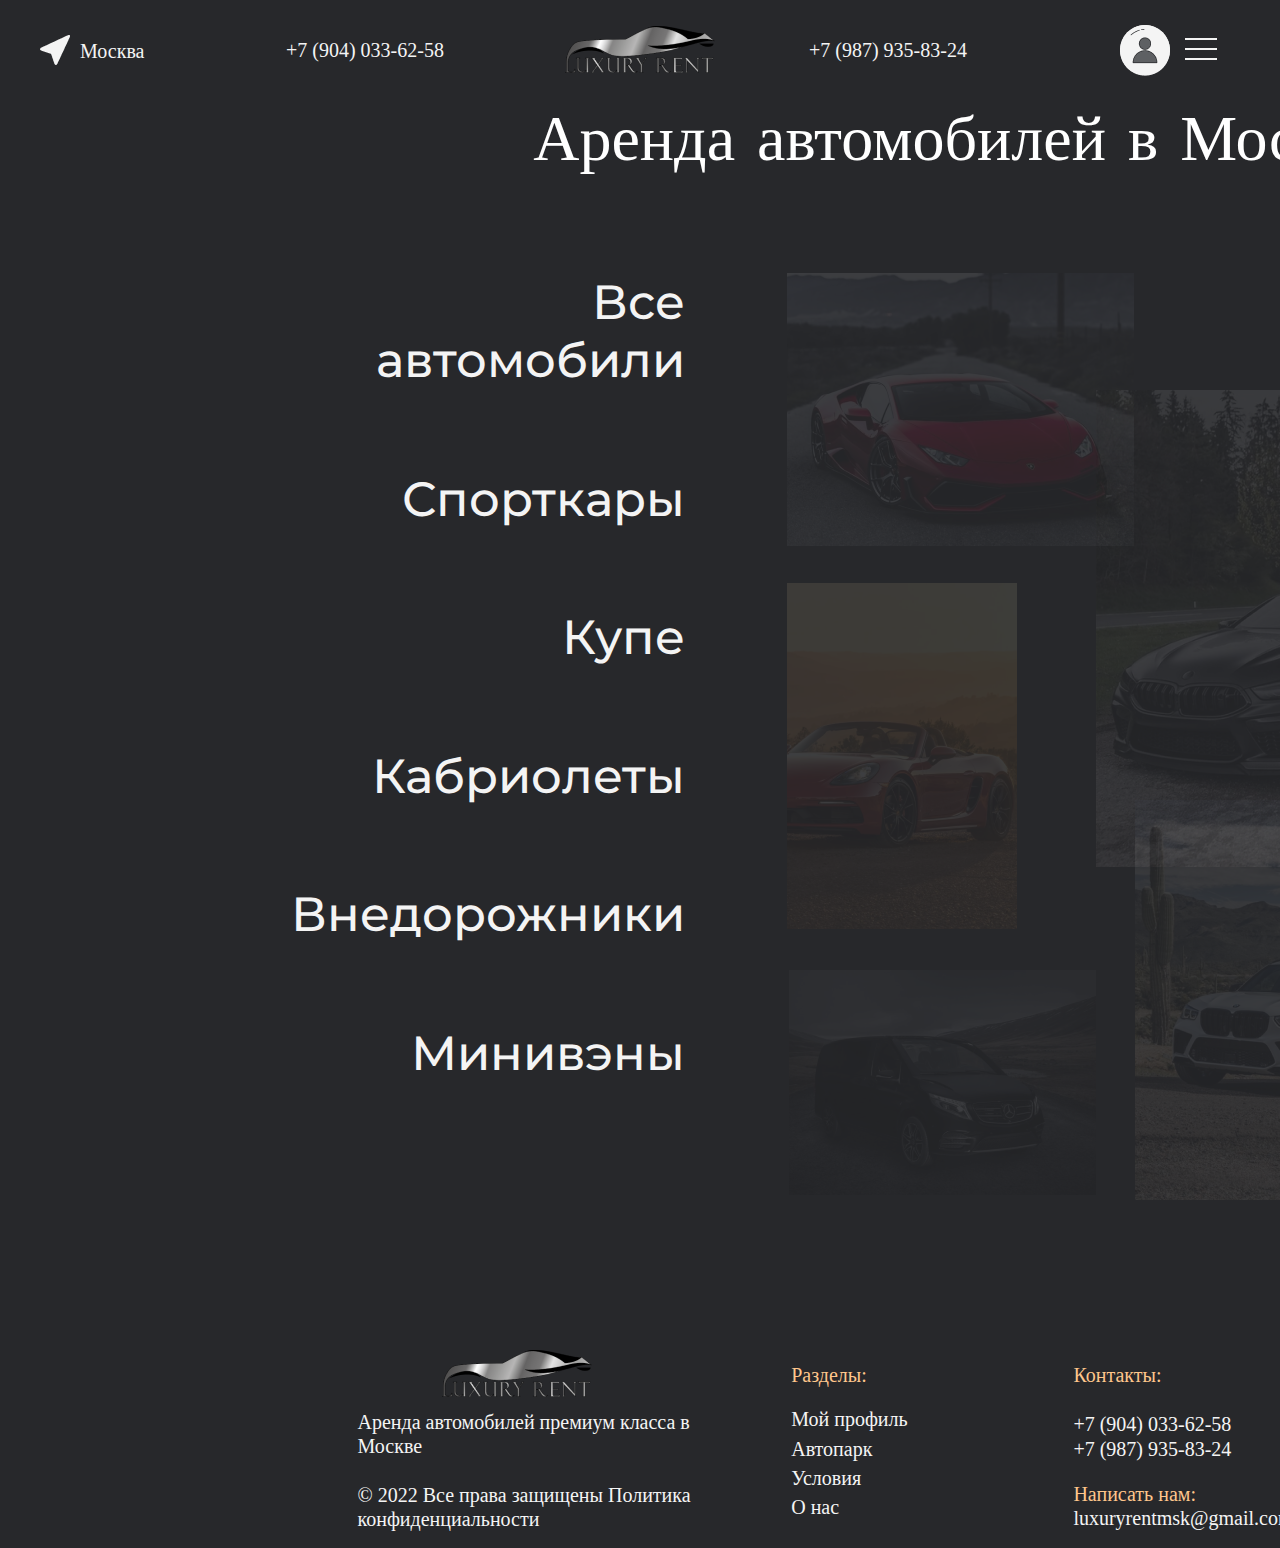
==== commit 37fe3e8f: "final" ====
--- a/pages/catalog.html
+++ b/pages/catalog.html
@@ -41,9 +41,8 @@
                             <nav>
                                 <a href="#popup" class="popup_link">Мой профиль</a>
                                 <a href="/pages/catalog.html">Автопарк</a>
-                                <a href="#">Условия</a>
-                                <a href="#">О нас</a>
-                                <a href="#">Контакты</a>
+                                <a href="/pages/terms.html">Условия</a>
+                                <a href="/pages/aboutUs.html">О нас</a>
                             </nav>
                         </div>
                     </div>
@@ -58,11 +57,11 @@
                 <div class="main-body">
                     <div class="catalog-categories">
                         <a href="/pages/catalog/all-cars.html" id="all" class="catalog-item">Все автомобили</a>
-                        <a href="#" id="sportcars" class="catalog-item">Спорткары</a>
+                        <a href="/pages/catalog/superCar.html" id="sportcars" class="catalog-item">Спорткары</a>
                         <a href="/pages/catalog/coupe.html" id="coupe" class="catalog-item">Купе</a>
-                        <a href="#" id="сabriolet" class="catalog-item">Кабриолеты</a>
-                        <a href="#" id="SUV" class="catalog-item">Внедорожники</a>
-                        <a href="#" id="van" class="catalog-item">Минивэны</a>
+                        <a href="/pages/catalog/cabriolet.html" id="сabriolet" class="catalog-item">Кабриолеты</a>
+                        <a href="/pages/catalog/SUV.html" id="SUV" class="catalog-item">Внедорожники</a>
+                        <a href="/pages/catalog/van.html" id="van" class="catalog-item">Минивэны</a>
                     </div>
                     <div class="catalog-images">
                         <img id="coupe-img" src="/images/catalog/main/coupe.png" alt="">
@@ -89,14 +88,12 @@
                     <div class="menu_content">
                         <a href="#popup" class="popup_link">
                             <p>Мой профиль</p>
-                        </a><a href="#">
+                        </a><a href="/pages/catalog.html">
                             <p>Автопарк</p>
-                        </a><a href="#">
+                        </a><a href="/pages/terms.html">
                             <p>Условия</p>
-                        </a><a href="#">
+                        </a><a href="/pages/aboutUs.html">
                             <p>О нас</p>
-                        </a><a href="#">
-                            <p>Контакты</p>
                         </a>
                     </div>
                 </div>
--- a/scss/style.css
+++ b/scss/style.css
@@ -88,7 +88,7 @@
 }
 
 body {
-  background: #27282B;
+  background: #27282b;
 }
 
 body.lock {
@@ -100,7 +100,7 @@
 }
 
 #main_menu {
-  background: #27282B;
+  background: #27282b;
   width: 246px;
   height: 370px;
   overflow: visible;
@@ -142,7 +142,7 @@
   position: fixed;
   top: 0;
   left: 0;
-  background-color: #27282B;
+  background-color: #27282b;
   width: 100%;
   height: 100px;
   display: flex;
@@ -171,7 +171,7 @@
 }
 .wrapper .header .header_body .header_menu .menu_location p {
   font-size: 20px;
-  color: #F4F4F4;
+  color: #f4f4f4;
   width: 80px;
   height: 22px;
   line-height: 24.38px;
@@ -184,7 +184,7 @@
   width: 185px;
 }
 .wrapper .header .header_body .header_menu .menu_number1 p {
-  color: #F4F4F4;
+  color: #f4f4f4;
   line-height: 24.38px;
   font-size: 20px;
 }
@@ -202,7 +202,7 @@
 }
 .wrapper .header .header_body .header_menu .menu_number2 p {
   font-family: Montserrat;
-  color: #F4F4F4;
+  color: #f4f4f4;
   line-height: 24.38px;
   font-size: 20px;
 }
@@ -217,7 +217,7 @@
   height: 50px;
   width: 50px;
   border-radius: 50%;
-  background-color: #F4F4F4;
+  background-color: #f4f4f4;
   display: flex;
   align-items: center;
   justify-content: center;
@@ -234,7 +234,7 @@
   box-sizing: border-box;
   position: relative;
   text-align: center;
-  background-color: #27282B;
+  background-color: #27282b;
   cursor: pointer;
 }
 .wrapper .header .header_body .header_menu .menu_account #account_burger .burger_line {
@@ -242,7 +242,7 @@
   top: 8px;
   width: 32px;
   height: 2px;
-  background: #F4F4F4;
+  background: #f4f4f4;
 }
 .wrapper .header .header_body .header_menu .menu_account #account_burger .second {
   top: 18px;
@@ -257,12 +257,12 @@
 .wrapper .main .main_body {
   height: 100%;
   width: 100%;
-  background: #27282B url(../images/Main.png) no-repeat;
+  background: #27282b url(../images/Main.png) no-repeat;
 }
 .wrapper .main .main_body .title p {
   padding-top: 200px;
   padding-left: 355px;
-  color: #FFFFFF;
+  color: #ffffff;
   font-size: 64px;
   line-height: 72.9px;
   font-family: Graduate;
@@ -272,7 +272,7 @@
   display: flex;
   width: 480px;
   height: 60px;
-  border: 2px solid #F4F4F4;
+  border: 2px solid #f4f4f4;
   border-radius: 20px;
   align-items: center;
   margin-top: 383px;
@@ -290,7 +290,7 @@
 .wrapper .main .main_body .catalog .catalog_content p {
   font-family: Montserrat;
   font-weight: 500;
-  color: #F4F4F4;
+  color: #f4f4f4;
   font-size: 24px;
   line-height: 29.26px;
 }
@@ -301,10 +301,10 @@
   display: inline;
 }
 .wrapper .main .main_body .catalog:hover {
-  background-color: #F4F4F4;
+  background-color: #f4f4f4;
 }
 .wrapper .main .main_body .catalog:hover .catalog_content p {
-  color: #27282B;
+  color: #27282b;
 }
 .wrapper .main .main_body .main_info {
   margin-top: 174px;
@@ -326,7 +326,7 @@
 }
 .wrapper .main .main_body .main_info .info_block .block_title {
   margin-top: 31px;
-  color: #FFFFFF;
+  color: #ffffff;
   font-size: 32px;
   line-height: 36.45px;
   text-align: center;
@@ -334,7 +334,7 @@
 .wrapper .main .main_body .main_info .info_block .block_body {
   margin-top: 22px;
   text-align: center;
-  color: #FFFFFF;
+  color: #ffffff;
   font-size: 20px;
   line-height: 24.38px;
 }
@@ -353,7 +353,7 @@
   font-size: 48px;
   line-height: 54.67px;
   font-family: Graduate;
-  color: #FFC68C;
+  color: #ffc68c;
 }
 .wrapper .main .main_body .carPark .carPark_content {
   margin-top: 23.94px;
@@ -363,13 +363,13 @@
 .wrapper .main .main_body .carPark .carPark_content .content_item {
   width: 587px;
   height: 370px;
-  box-shadow: inset 0px 320 35px 0px #27282B;
+  box-shadow: inset 0px 320 35px 0px #27282b;
 }
 .wrapper .main .main_body .carPark .carPark_content .content_item .title {
   font-size: 32px;
   line-height: 36.45px;
   font-family: Graduate;
-  color: #F4F4F4;
+  color: #f4f4f4;
   width: 508px;
   height: 35px;
   padding-top: 9px;
@@ -384,7 +384,7 @@
   font-size: 32px;
   line-height: 36.45px;
   font-family: Graduate;
-  color: #F4F4F4;
+  color: #f4f4f4;
   margin-left: 290px;
   margin-top: 285px;
 }
@@ -420,21 +420,21 @@
   margin-top: 320;
   width: 480px;
   height: 60px;
-  border: 2px solid #FFC68C;
+  border: 2px solid #ffc68c;
   border-radius: 20px;
   display: flex;
   align-items: center;
   margin-left: auto;
   margin-right: auto;
   justify-content: center;
-  color: #FFC68C;
+  color: #ffc68c;
   font-family: Montserrat;
   font-size: 24px;
   font-weight: 29.26px;
 }
 .wrapper .main .main_body .carPark_button:hover {
-  background-color: #FFC68C;
-  color: #F4F4F4;
+  background-color: #ffc68c;
+  color: #f4f4f4;
 }
 .wrapper .main .info {
   margin-top: 93px;
@@ -442,7 +442,7 @@
   height: 586px;
   margin-left: auto;
   margin-right: auto;
-  border: 2px solid #FFC68C;
+  border: 2px solid #ffc68c;
   border-radius: 250px 0 0 0;
 }
 .wrapper .main .info .info_title {
@@ -451,13 +451,13 @@
   font-size: 48px;
   line-height: 54.67px;
   text-align: center;
-  color: #F4F4F4;
+  color: #f4f4f4;
 }
 .wrapper .main .info .info_content p {
   font-family: Graduate;
   font-size: 32px;
   line-height: 36.45px;
-  color: #F4F4F4;
+  color: #f4f4f4;
   margin-left: 116px;
   margin-top: 27px;
 }
@@ -465,7 +465,7 @@
   margin-top: 35px;
 }
 .wrapper .main .info .info_content .color {
-  color: #FFC68C;
+  color: #ffc68c;
   font-size: 32px;
 }
 .wrapper .main .info .info_content span {
@@ -500,7 +500,7 @@
   font-family: Graduate;
   font-size: 48px;
   line-height: 54.67px;
-  color: #FFC68C;
+  color: #ffc68c;
   margin-bottom: 38px;
 }
 .wrapper .main .clients .swiper_container {
@@ -527,14 +527,14 @@
   font-size: 48px;
   text-align: center;
   line-height: 54.67px;
-  color: #FFC68C;
+  color: #ffc68c;
 }
 .wrapper .main .benefits .benefits_content {
   margin-top: 38px;
   font-family: Montserrat;
   font-size: 32px;
   line-height: 39.01px;
-  color: #F4F4F4;
+  color: #f4f4f4;
 }
 .wrapper .footer {
   width: 100%;
@@ -548,7 +548,7 @@
   display: flex;
 }
 .wrapper .footer .footer_wrapper .title {
-  color: #FFC68C;
+  color: #ffc68c;
   font-size: 20px;
   font-family: Montserrat;
   line-height: 24.38px;
@@ -566,7 +566,7 @@
 }
 .wrapper .footer .footer_wrapper .footer_politics .politics_content {
   margin-top: 12px;
-  color: #F4F4F4;
+  color: #f4f4f4;
   font-family: Montserrat;
   font-size: 20px;
   line-height: 24.38px;
@@ -582,7 +582,7 @@
 .wrapper .footer .footer_wrapper .footer_menu .menu_content p {
   font-size: 20px;
   line-height: 24.38px;
-  color: #F4F4F4;
+  color: #f4f4f4;
   margin-top: 5px;
 }
 .wrapper .footer .footer_wrapper .footer_contacts {
@@ -597,7 +597,7 @@
   margin-bottom: 21px;
 }
 .wrapper .footer .footer_wrapper .footer_contacts .contacts_content p {
-  color: #F4F4F4;
+  color: #f4f4f4;
   font-size: 20px;
   line-height: 24.38px;
 }
@@ -605,7 +605,7 @@
   margin-bottom: 21px;
 }
 .wrapper .footer .footer_wrapper .footer_contacts .writeUs_content {
-  color: #F4F4F4;
+  color: #f4f4f4;
   font-size: 20px;
   line-height: 24.38px;
 }
@@ -619,7 +619,7 @@
   margin-bottom: 25px;
 }
 .wrapper .footer .footer_wrapper .footer_address .address_content p {
-  color: #F4F4F4;
+  color: #f4f4f4;
   font-size: 20px;
   line-height: 24.38px;
 }
@@ -652,7 +652,7 @@
   padding: 320 10px;
 }
 .popup .popup_body .popup_content {
-  background-color: #27282B;
+  background-color: #27282b;
   border-radius: 20px;
   width: 800px;
   height: 685px;
@@ -670,7 +670,7 @@
   font-size: 48px;
   width: 600px;
   height: 55px;
-  color: #F4F4F4;
+  color: #f4f4f4;
   font-family: Montserrat;
   line-height: 58.51px;
   margin-left: auto;
@@ -678,12 +678,12 @@
   text-align: center;
 }
 .popup .popup_body .popup_content .popup_input {
-  background-color: #27282B;
+  background-color: #27282b;
   width: 415px;
   height: 35px;
   margin-left: 193px;
-  border-bottom: 1px solid #F4F4F4;
-  color: #F4F4F4;
+  border-bottom: 1px solid #f4f4f4;
+  color: #f4f4f4;
   font-family: Montserrat;
   line-height: 24.38px;
   font-size: 20px;
@@ -697,27 +697,27 @@
 }
 .popup .popup_body .popup_content .popup_button {
   display: block;
-  background-color: #27282B;
+  background-color: #27282b;
   width: 415px;
   height: 60px;
   margin-left: 192px;
-  border: 2px solid #FFC68C;
+  border: 2px solid #ffc68c;
   border-radius: 20px;
   margin-top: 45px;
-  color: #F4F4F4;
+  color: #f4f4f4;
   font-size: 24px;
   line-height: 29.26px;
   margin-bottom: 17px;
 }
 .popup .popup_body .popup_content .popup_button:hover {
-  background-color: #FFC68C;
-  color: #27282B;
+  background-color: #ffc68c;
+  color: #27282b;
 }
 .popup .popup_body .popup_content .popup_registration {
   height: 45px;
   width: 250px;
   font-size: 20px;
-  color: #FFC68C;
+  color: #ffc68c;
   text-align: center;
   line-height: 24.38px;
 }
@@ -727,14 +727,14 @@
   margin-left: auto;
   margin-right: auto;
   text-align: center;
-  color: #F4F4F4;
+  color: #f4f4f4;
   font-size: 20px;
   line-height: 24.38px;
   position: relative;
   top: 86px;
 }
 .popup .popup_body .popup_content .popup_terms a {
-  color: #FFC68C;
+  color: #ffc68c;
 }
 .popup .popup_body .popup_content .last {
   width: 430px;
@@ -742,14 +742,14 @@
   margin-left: auto;
   margin-right: auto;
   text-align: center;
-  color: #F4F4F4;
+  color: #f4f4f4;
   font-size: 20px;
   line-height: 24.38px;
   position: static;
   margin-top: 10px;
 }
 .popup .popup_body .popup_content .last a {
-  color: #FFC68C;
+  color: #ffc68c;
 }
 .popup .popup_body .popup_content #error {
   color: red;
@@ -793,7 +793,7 @@
 .wrapper_body .wrapper_content .wrapper_menu {
   width: 378px;
   height: 175px;
-  background-color: #F4F4F4;
+  background-color: #f4f4f4;
   border-radius: 20px;
 }
 .wrapper_body .wrapper_content .wrapper_menu .wrapper_letter {
@@ -810,7 +810,7 @@
 }
 .wrapper_body .wrapper_content .wrapper_menu .menu_content div {
   height: 20px;
-  color: #27282B;
+  color: #27282b;
   font-size: 20px;
   line-height: 24px;
   cursor: pointer;
@@ -822,7 +822,7 @@
 .wrapper_body .wrapper_content .wrapper_profile {
   width: 800px;
   height: 1072px;
-  background-color: #F4F4F4;
+  background-color: #f4f4f4;
   border-radius: 20px;
   display: none;
 }
@@ -830,13 +830,13 @@
   width: 150px;
   height: 20px;
   font-size: 20px;
-  color: #27282B;
+  color: #27282b;
   margin-top: 15px;
   margin-left: 28px;
   line-height: 24px;
 }
 .wrapper_body .wrapper_content .wrapper_profile .profile_title {
-  color: #27282B;
+  color: #27282b;
   font-size: 32px;
   font-weight: 600;
   height: 45px;
@@ -846,7 +846,7 @@
 }
 .wrapper_body .wrapper_content .wrapper_profile .profile_personal .title {
   margin-top: 45px;
-  color: #27282B;
+  color: #27282b;
   height: 20px;
   font-size: 20px;
   line-height: 24px;
@@ -858,15 +858,15 @@
   margin-left: 320;
   width: 742px;
   height: 50px;
-  color: #27282B;
+  color: #27282b;
   font-size: 20px;
   line-height: 24px;
-  border: 1px solid #27282B;
+  border: 1px solid #27282b;
   border-radius: 5px;
 }
 .wrapper_body .wrapper_content .wrapper_profile .profile_additional .title {
   margin-top: 45px;
-  color: #27282B;
+  color: #27282b;
   height: 20px;
   font-size: 20px;
   line-height: 24px;
@@ -878,15 +878,15 @@
   margin-left: 320;
   width: 742px;
   height: 50px;
-  color: #27282B;
+  color: #27282b;
   font-size: 20px;
   line-height: 24px;
-  border: 1px solid #27282B;
+  border: 1px solid #27282b;
   border-radius: 5px;
 }
 .wrapper_body .wrapper_content .wrapper_profile .profile_passwordChange .title {
   margin-top: 45px;
-  color: #27282B;
+  color: #27282b;
   height: 20px;
   font-size: 20px;
   line-height: 24px;
@@ -898,18 +898,18 @@
   margin-left: 320;
   width: 742px;
   height: 50px;
-  color: #27282B;
+  color: #27282b;
   font-size: 20px;
   line-height: 24px;
-  border: 1px solid #27282B;
+  border: 1px solid #27282b;
   border-radius: 5px;
 }
 .wrapper_body .wrapper_content .wrapper_profile .profile {
   width: 317px;
   height: 60px;
-  background: #FFC68C;
+  background: #ffc68c;
   border-radius: 20px;
-  color: #F4F4F4;
+  color: #f4f4f4;
   font-size: 24px;
   line-height: 29px;
   font-weight: 500;
@@ -930,7 +930,7 @@
   font-family: Graduate;
   font-size: 48px;
   line-height: 54.67px;
-  color: #F4F4F4;
+  color: #f4f4f4;
   padding-top: 34px;
   margin-left: 360px;
 }
@@ -940,7 +940,7 @@
   font-family: Montserrat;
   font-size: 32px;
   line-height: 39.01px;
-  color: #F4F4F4;
+  color: #f4f4f4;
   margin-top: 40px;
   margin-left: 360px;
 }
@@ -969,9 +969,9 @@
   height: 60px;
   background: linear-gradient(180deg, rgba(39, 40, 43, 0.5) 0%, rgba(39, 40, 43, 0) 100%);
   border-radius: 220px 220px 0px 0px;
-  border: 2px solid #F4F4F4;
+  border: 2px solid #f4f4f4;
   border-radius: 20px;
-  color: #F4F4F4;
+  color: #f4f4f4;
   font-family: Montserrat;
   font-size: 24px;
   line-height: 29.26px;
@@ -983,8 +983,8 @@
   cursor: pointer;
 }
 .feedback #feedback_button:hover {
-  background: #F4F4F4;
-  color: #27282B;
+  background: #f4f4f4;
+  color: #27282b;
 }
 
 .wrapper-lambo {
@@ -1026,13 +1026,13 @@
 .lambo-information .lambo-info {
   width: 632px;
   height: 424px;
-  border: 3px solid #F4F4F4;
+  border: 3px solid #f4f4f4;
   border-radius: 10px;
   margin-left: 360px;
   padding-top: 16px;
 }
 .lambo-information .lambo-info p {
-  color: #F4F4F4;
+  color: #f4f4f4;
   font-size: 24px;
   line-height: 39px;
   margin-left: 28px;
@@ -1043,13 +1043,13 @@
 .lambo-information .lambo-rent {
   width: 523px;
   height: 424px;
-  border: 3px solid #FFC68C;
+  border: 3px solid #ffc68c;
   border-radius: 10px;
   margin-left: 45px;
 }
 .lambo-information .lambo-rent .rent-title {
   font-size: 24px;
-  color: #F4F4F4;
+  color: #f4f4f4;
   line-height: 29.26px;
   margin-top: 16px;
   margin-left: 28px;
@@ -1065,13 +1065,13 @@
 .lambo-information .lambo-rent hr {
   margin-top: 27px;
   height: 3px;
-  background-color: #FFC68C;
+  background-color: #ffc68c;
   width: 100%;
 }
 .lambo-information .lambo-rent .rent-price {
   margin-left: 28px;
   margin-top: 20px;
-  color: #F4F4F4;
+  color: #f4f4f4;
   font-size: 24px;
   line-height: 29.26px;
 }
@@ -1080,10 +1080,10 @@
   margin-top: 24px;
   height: 50px;
   width: 333px;
-  color: #F4F4F4;
-  border: 3px solid #FFC68C;
+  color: #f4f4f4;
+  border: 3px solid #ffc68c;
   border-radius: 20px;
-  background: #27282B;
+  background: #27282b;
   font-size: 20px;
   line-height: 29.26px;
   text-align: center;
@@ -1093,16 +1093,16 @@
   margin-top: 14px;
   height: 50px;
   width: 333px;
-  color: #F4F4F4;
+  color: #f4f4f4;
   border-radius: 20px;
-  background: #FFC68C;
+  background: #ffc68c;
   font-size: 20px;
   line-height: 29.26px;
   text-align: center;
 }
 .lambo-information .lambo-rent .rent:hover {
-  background: #F4F4F4;
-  color: #27282B;
+  background: #f4f4f4;
+  color: #27282b;
 }
 
 .rent-start {
@@ -1112,12 +1112,12 @@
 .rent-start #rent-start {
   width: 100%;
   height: 100%;
-  background: #F4F4F4;
+  background: #f4f4f4;
   opacity: 0.8;
   border-radius: 10px;
   font-size: 20px;
   line-height: 24.38px;
-  color: #27282B;
+  color: #27282b;
   opacity: 0.8;
   padding-left: 62px;
   background-image: url(../images/lambo/images/start.png);
@@ -1134,12 +1134,12 @@
 .rent-end #rent-end {
   width: 100%;
   height: 100%;
-  background: #F4F4F4;
+  background: #f4f4f4;
   opacity: 0.8;
   border-radius: 10px;
   font-size: 20px;
   line-height: 24.38px;
-  color: #27282B;
+  color: #27282b;
   opacity: 0.8;
   padding-left: 62px;
   background-image: url(../images/lambo/images/end.png);
@@ -1154,7 +1154,7 @@
   margin-left: auto;
   margin-right: auto;
   width: 1200px;
-  color: #FFFFFF;
+  color: #ffffff;
   font-size: 24px;
   line-height: 29.26px;
 }
@@ -1171,14 +1171,14 @@
   display: flex;
   justify-content: space-between;
   align-items: center;
-  background-color: #5E6063;
+  background-color: #5e6063;
   padding: 320 15px 28px 15px;
 }
 .car-menu .car-peculiarities .peculiarities-text {
   height: 400;
   font-size: 24px;
   line-height: 29.26px;
-  color: #F4F4F4;
+  color: #f4f4f4;
 }
 .car-menu .car-peculiarities #peculiarities-plus {
   cursor: pointer;
@@ -1197,10 +1197,10 @@
   height: 100%;
   margin-left: auto;
   margin-right: auto;
-  background-color: #5E6063;
-  font-size: 20px;
-  line-height: 24.38px;
-  color: #F4F4F4;
+  background-color: #5e6063;
+  font-size: 20px;
+  line-height: 24.38px;
+  color: #f4f4f4;
   padding-top: 20px;
   padding-left: 320;
   transition: all 0.5s ease 0s;
@@ -1219,14 +1219,14 @@
   display: flex;
   justify-content: space-between;
   align-items: center;
-  background-color: #5E6063;
+  background-color: #5e6063;
   padding: 320 15px 28px 15px;
 }
 .car-rent .rent-text {
   height: 400;
   font-size: 24px;
   line-height: 29.26px;
-  color: #F4F4F4;
+  color: #f4f4f4;
 }
 .car-rent #rent-plus {
   cursor: pointer;
@@ -1239,10 +1239,10 @@
   height: 150px;
   margin-left: auto;
   margin-right: auto;
-  background-color: #5E6063;
-  font-size: 20px;
-  line-height: 24.38px;
-  color: #F4F4F4;
+  background-color: #5e6063;
+  font-size: 20px;
+  line-height: 24.38px;
+  color: #f4f4f4;
   padding-top: 20px;
   padding-left: 320;
   transition: all 0.5s ease 0s;
@@ -1258,7 +1258,7 @@
 .car-price {
   margin-left: auto;
   margin-right: auto;
-  color: #F4F4F4;
+  color: #f4f4f4;
   font-size: 24px;
   line-height: 29.26px;
   width: 1200px;
@@ -1268,7 +1268,7 @@
   width: 100%;
 }
 .car-price table td {
-  border: 3px solid #F4F4F4;
+  border: 3px solid #f4f4f4;
   text-align: center;
 }
 
@@ -1283,7 +1283,7 @@
 }
 
 .rent_block {
-  background-color: #F4F4F4;
+  background-color: #f4f4f4;
   width: 800px;
   height: 240px;
   margin-bottom: 320;
@@ -1304,7 +1304,7 @@
 .rent_block .carName {
   font-size: 24px;
   padding: 10px;
-  color: #27282B;
+  color: #27282b;
   border-radius: 20px;
   line-height: 27.34px;
   font-family: Graduate;
@@ -1337,27 +1337,27 @@
   padding-right: 28px;
 }
 .carInfo .moderation {
-  background: #FFC68C;
+  background: #ffc68c;
   border-radius: 20px;
   width: 220px;
   height: 40px;
   display: flex;
   align-items: center;
   justify-content: center;
-  color: #F4F4F4;
+  color: #f4f4f4;
   font-weight: 500;
   font-size: 24px;
   line-height: 29px;
 }
 .carInfo .info {
-  background: #FFC68C;
+  background: #ffc68c;
   border-radius: 20px;
   width: 220px;
   height: 40px;
   display: flex;
   align-items: center;
   justify-content: center;
-  color: #F4F4F4;
+  color: #f4f4f4;
   font-weight: 500;
   font-size: 24px;
   line-height: 29px;
@@ -1369,7 +1369,7 @@
 }
 
 .docs-block {
-  background-color: #F4F4F4;
+  background-color: #f4f4f4;
   border-radius: 20px;
   width: 800px;
   height: 1180px;
@@ -1384,7 +1384,7 @@
   font-weight: 600;
   font-size: 32px;
   line-height: 39.01px;
-  color: #27282B;
+  color: #27282b;
   padding-bottom: 10px;
 }
 .docs-block .docs-header .docs-h2 {
@@ -1393,16 +1393,16 @@
   font-weight: 400;
   font-size: 20px;
   line-height: 24.38px;
-  color: #27282B;
+  color: #27282b;
   opacity: 0.6;
 }
 .docs-block .docs-subheader {
   font-family: Montserrat;
-  background-color: #27282B;
+  background-color: #27282b;
   height: 80px;
   font-weight: 400;
   font-size: 24px;
-  color: #F4F4F4;
+  color: #f4f4f4;
   line-height: 29.26px;
   padding-left: 62px;
   padding-top: 10px;
@@ -1415,7 +1415,7 @@
   font-weight: 600;
   font-size: 32px;
   line-height: 39.01px;
-  color: #27282B;
+  color: #27282b;
   margin-bottom: 10px;
 }
 .docs-block .docs-passport .passport-body {
@@ -1434,7 +1434,7 @@
   font-weight: 400;
   font-size: 20px;
   line-height: 24.38px;
-  color: #27282B;
+  color: #27282b;
   opacity: 0.6;
   margin-bottom: 15px;
 }
@@ -1447,7 +1447,7 @@
   font-weight: 600;
   font-size: 32px;
   line-height: 39.01px;
-  color: #27282B;
+  color: #27282b;
   margin-bottom: 10px;
 }
 .docs-block .docs-vu .vu-body {
@@ -1466,7 +1466,7 @@
   font-weight: 400;
   font-size: 20px;
   line-height: 24.38px;
-  color: #27282B;
+  color: #27282b;
   opacity: 0.6;
   margin-bottom: 15px;
 }
@@ -1480,7 +1480,7 @@
   font-size: 64px;
   line-height: 72.9px;
   text-align: center;
-  color: #FFFFFF;
+  color: #ffffff;
 }
 
 .main-body {
@@ -1501,16 +1501,20 @@
   font-size: 48px;
   line-height: 58.51px;
   text-align: right;
-  color: #F4F4F4;
+  color: #f4f4f4;
   width: 400px;
 }
 .main-body .catalog-item:not(:last-child) {
   margin-bottom: 80px;
 }
 .main-body .catalog-item:hover {
-  color: #FFC68C;
-}
-.main-body #coupe-img, .main-body #sportcars-img, .main-body #cabriolet-img, .main-body #SUV-img, .main-body #van-img {
+  color: #ffc68c;
+}
+.main-body #coupe-img,
+.main-body #sportcars-img,
+.main-body #cabriolet-img,
+.main-body #SUV-img,
+.main-body #van-img {
   opacity: 0.1;
   z-index: 0;
 }
@@ -1546,7 +1550,7 @@
   justify-content: space-around;
   display: flex;
   flex-direction: row;
-  background: #1B1B1B;
+  background: #1b1b1b;
 }
 .allCars-header .help-hedaer {
   font-family: "Montserrat";
@@ -1555,7 +1559,7 @@
   font-size: 48px;
   line-height: 59px;
   letter-spacing: 0.1em;
-  color: #FFFFFF;
+  color: #ffffff;
 }
 .allCars-header .help-subheader {
   width: 461px;
@@ -1570,7 +1574,7 @@
   font-weight: 500;
   font-size: 24px;
   line-height: 29.26px;
-  color: #FFC68C;
+  color: #ffc68c;
   margin-top: 50px;
 }
 
@@ -1588,7 +1592,7 @@
   font-weight: 500;
   font-size: 48px;
   line-height: 59px;
-  color: #F4F4F4;
+  color: #f4f4f4;
 }
 .allCars-body .allCars-body-header .allCars-filter {
   display: flex;
@@ -1603,7 +1607,7 @@
   font-weight: 400;
   font-size: 24px;
   line-height: 29px;
-  color: #F4F4F4;
+  color: #f4f4f4;
   margin-right: 40px;
 }
 .allCars-body .allCars-body-header .allCars-filter .filter img {
@@ -1628,7 +1632,7 @@
   font-weight: 400;
   font-size: 20px;
   line-height: 24px;
-  color: #5E6063;
+  color: #5e6063;
 }
 .allCars-body .filter-menu input {
   margin-right: 5px;
@@ -1659,18 +1663,18 @@
 .allCars-body #price-filter input {
   width: 110px;
   height: 30px;
-  border: 1px solid #B7B7B7;
+  border: 1px solid #b7b7b7;
   text-align: center;
   font-weight: 400;
   font-size: 20px;
   line-height: 24px;
-  color: #5E6063;
+  color: #5e6063;
 }
 .allCars-body #price-filter button {
   width: 45px;
   height: 30px;
   background: none;
-  border: 1px solid #B7B7B7;
+  border: 1px solid #b7b7b7;
 }
 .allCars-body .allCars-body-main {
   position: relative;
@@ -1685,10 +1689,7 @@
   margin-right: 20px;
   margin-bottom: 41px;
 }
-.allCars-body .allCars-body-main .allCars-first {
-  margin-left: 70px;
-}
-.allCars-body .allCars-body-main .allCars-item:nth-child(5n+5) {
+.allCars-body .allCars-body-main .allCars_first {
   margin-left: 70px;
 }
 
@@ -1706,7 +1707,7 @@
   background: url(/images/catalog/main/image-highPolygon.png) #fff;
   background-repeat: no-repeat;
   border-radius: 20px;
-  color: #27282B;
+  color: #27282b;
 }
 .choiceAuto .choiceAuto-header {
   margin-right: 104px;
@@ -1724,7 +1725,7 @@
   font-size: 20px;
   line-height: 24px;
   text-align: center;
-  color: #5E6063;
+  color: #5e6063;
   margin-left: 68px;
   width: 665px;
   margin-bottom: 45px;
@@ -1734,7 +1735,7 @@
   font-weight: 400;
   font-size: 24px;
   line-height: 29px;
-  color: #27282B;
+  color: #27282b;
   margin-bottom: 10px;
   margin-left: 80px;
 }
@@ -1742,7 +1743,7 @@
   margin-left: 80px;
   height: 50px;
   width: 641px;
-  border: 1px solid #27282B;
+  border: 1px solid #27282b;
   border-radius: 5px;
   margin-bottom: 20px;
   font-style: normal;
@@ -1762,16 +1763,16 @@
   font-size: 24px;
   line-height: 29px;
   text-align: center;
-  color: #F4F4F4;
-  background: #27282B;
+  color: #f4f4f4;
+  background: #27282b;
   border-radius: 20px;
   display: flex;
   justify-content: center;
   align-items: center;
 }
 .choiceAuto .choice-send:hover {
-  background: #FFC68C;
-  color: #27282B;
+  background: #ffc68c;
+  color: #27282b;
 }
 .choiceAuto .choice-info {
   margin-top: 15px;
@@ -1783,5 +1784,227 @@
   font-size: 20px;
   line-height: 24px;
   text-align: center;
-  color: #5E6063;
+  color: #5e6063;
+}
+
+.terms__wrapper .terms__header {
+  text-align: center;
+  padding-top: 224px;
+  font-style: normal;
+  font-weight: 400;
+  font-size: 64px;
+  line-height: 73px;
+  color: #f4f4f4;
+}
+.terms__wrapper .terms__requirements {
+  display: flex;
+  justify-content: center;
+}
+.terms__wrapper .terms__requirements .requirements__item {
+  margin-top: 60px;
+  height: 145px;
+  display: flex;
+  flex-direction: column;
+  align-items: center;
+  justify-content: center;
+}
+.terms__wrapper .terms__requirements .requirements__item .requirements__header {
+  font-family: "Montserrat";
+  font-style: normal;
+  font-weight: 500;
+  font-size: 48px;
+  line-height: 59px;
+  color: #f4f4f4;
+}
+.terms__wrapper .terms__requirements .requirements__item .requirements__main {
+  font-family: "Montserrat";
+  font-style: normal;
+  font-weight: 400;
+  font-size: 20px;
+  line-height: 24px;
+  color: #f4f4f4;
+}
+.terms__wrapper .terms__requirements .requirements__item:nth-child(2) {
+  margin-left: 70px;
+  margin-right: 70px;
+  width: 460px;
+  border-left: 1px solid #f4f4f4;
+  border-right: 1px solid #f4f4f4;
+}
+.terms__wrapper .terms__main {
+  display: flex;
+  justify-content: center;
+  margin-top: 86px;
+}
+.terms__wrapper .terms__main .terms__passport {
+  width: 400px;
+  height: 362px;
+  border: 1px solid #f4f4f4;
+  border: 3px solid #f4f4f4;
+  border-radius: 10px;
+  display: flex;
+  justify-content: center;
+  align-items: center;
+}
+.terms__wrapper .terms__main .terms__passport .passport__image {
+  margin-top: 100px;
+  margin-right: 26px;
+  margin-left: 22px;
+}
+.terms__wrapper .terms__main .terms__passport .passport__main .passport__header {
+  font-family: "Montserrat";
+  font-style: normal;
+  font-weight: 500;
+  font-size: 32px;
+  line-height: 39px;
+  color: #f4f4f4;
+  margin-bottom: 30px;
+}
+.terms__wrapper .terms__main .terms__passport .passport__main .passport__subheader {
+  font-family: "Montserrat";
+  font-style: normal;
+  font-weight: 500;
+  font-size: 24px;
+  line-height: 29px;
+  color: #ffc68c;
+}
+.terms__wrapper .terms__main .terms__passport .passport__main .passport__info {
+  font-family: "Montserrat";
+  font-style: normal;
+  font-weight: 400;
+  font-size: 20px;
+  line-height: 24px;
+  color: #f4f4f4;
+  margin-top: 10px;
+  margin-bottom: 20px;
+}
+.terms__wrapper .terms__main .terms__info {
+  margin-left: 85px;
+}
+.terms__wrapper .terms__main .terms__info .info__item {
+  width: 876px;
+  background: #5e6063;
+  opacity: 0.8;
+  border-radius: 10px;
+  margin-bottom: 10px;
+  display: flex;
+  flex-direction: column;
+  justify-content: space-between;
+  padding-left: 30px;
+  padding-right: 30px;
+}
+.terms__wrapper .terms__main .terms__info .info__item .info__block {
+  cursor: pointer;
+  display: flex;
+  justify-content: space-between;
+  align-items: center;
+  height: 75px;
+}
+.terms__wrapper .terms__main .terms__info .info__item .info__block .item__text {
+  font-family: "Montserrat";
+  font-style: normal;
+  font-weight: 400;
+  font-size: 24px;
+  line-height: 29px;
+  color: #f4f4f4;
+}
+.terms__wrapper .terms__main .terms__info .info__item .info__hidden-block {
+  margin-top: 30px;
+  font-family: "Montserrat";
+  font-style: normal;
+  font-weight: 400;
+  font-size: 20px;
+  line-height: 24px;
+  color: #f4f4f4;
+  margin-bottom: 34px;
+  position: absolute;
+  display: none;
+}
+
+.aboutUs__wrapper {
+  margin-bottom: 30px;
+}
+.aboutUs__wrapper .aboutUs__header {
+  text-align: center;
+  padding-top: 120px;
+  font-style: normal;
+  font-weight: 400;
+  font-size: 64px;
+  line-height: 73px;
+  color: #f4f4f4;
+}
+.aboutUs__wrapper .aboutUs__info {
+  display: flex;
+  justify-content: center;
+}
+.aboutUs__wrapper .aboutUs__info .info__item {
+  margin-top: 60px;
+  height: 145px;
+  width: 250px;
+  display: flex;
+  flex-direction: column;
+  align-items: center;
+  justify-content: center;
+}
+.aboutUs__wrapper .aboutUs__info .info__item .info__header {
+  font-family: "Montserrat";
+  font-style: normal;
+  font-weight: 500;
+  font-size: 48px;
+  line-height: 59px;
+  color: #ffc68c;
+}
+.aboutUs__wrapper .aboutUs__info .info__item .info__main {
+  font-family: "Montserrat";
+  font-style: normal;
+  font-weight: 400;
+  font-size: 20px;
+  line-height: 24px;
+  color: #f4f4f4;
+  text-align: center;
+}
+.aboutUs__wrapper .aboutUs__info .info__item:nth-child(2) {
+  margin-left: 70px;
+  margin-right: 70px;
+  width: 460px;
+  border-left: 1px solid #f4f4f4;
+  border-right: 1px solid #f4f4f4;
+}
+
+.aboutUs__main {
+  padding-top: 100px;
+  display: flex;
+  flex-direction: row;
+}
+.aboutUs__main .aboutUs {
+  margin-top: 75px;
+  padding-left: 107px;
+  padding-right: 107px;
+}
+.aboutUs__main .aboutUs .aboutUs__header {
+  font-family: "Graduate";
+  font-style: normal;
+  font-weight: 400;
+  font-size: 64px;
+  line-height: 73px;
+  color: #f4f4f4;
+}
+.aboutUs__main .aboutUs .aboutUs__body .aboutUs__body-item {
+  font-family: "Montserrat";
+  font-style: normal;
+  font-weight: 400;
+  font-size: 20px;
+  line-height: 24px;
+  color: #f4f4f4;
+  margin-bottom: 20px;
+}
+.aboutUs__main .aboutUs .aboutUs__body ul li {
+  margin-left: 18px;
+  list-style-type: disc;
+  font-family: "Montserrat";
+  font-style: normal;
+  font-weight: 400;
+  font-size: 20px;
+  line-height: 24px;
+  color: #f4f4f4;
 }/*# sourceMappingURL=style.css.map */